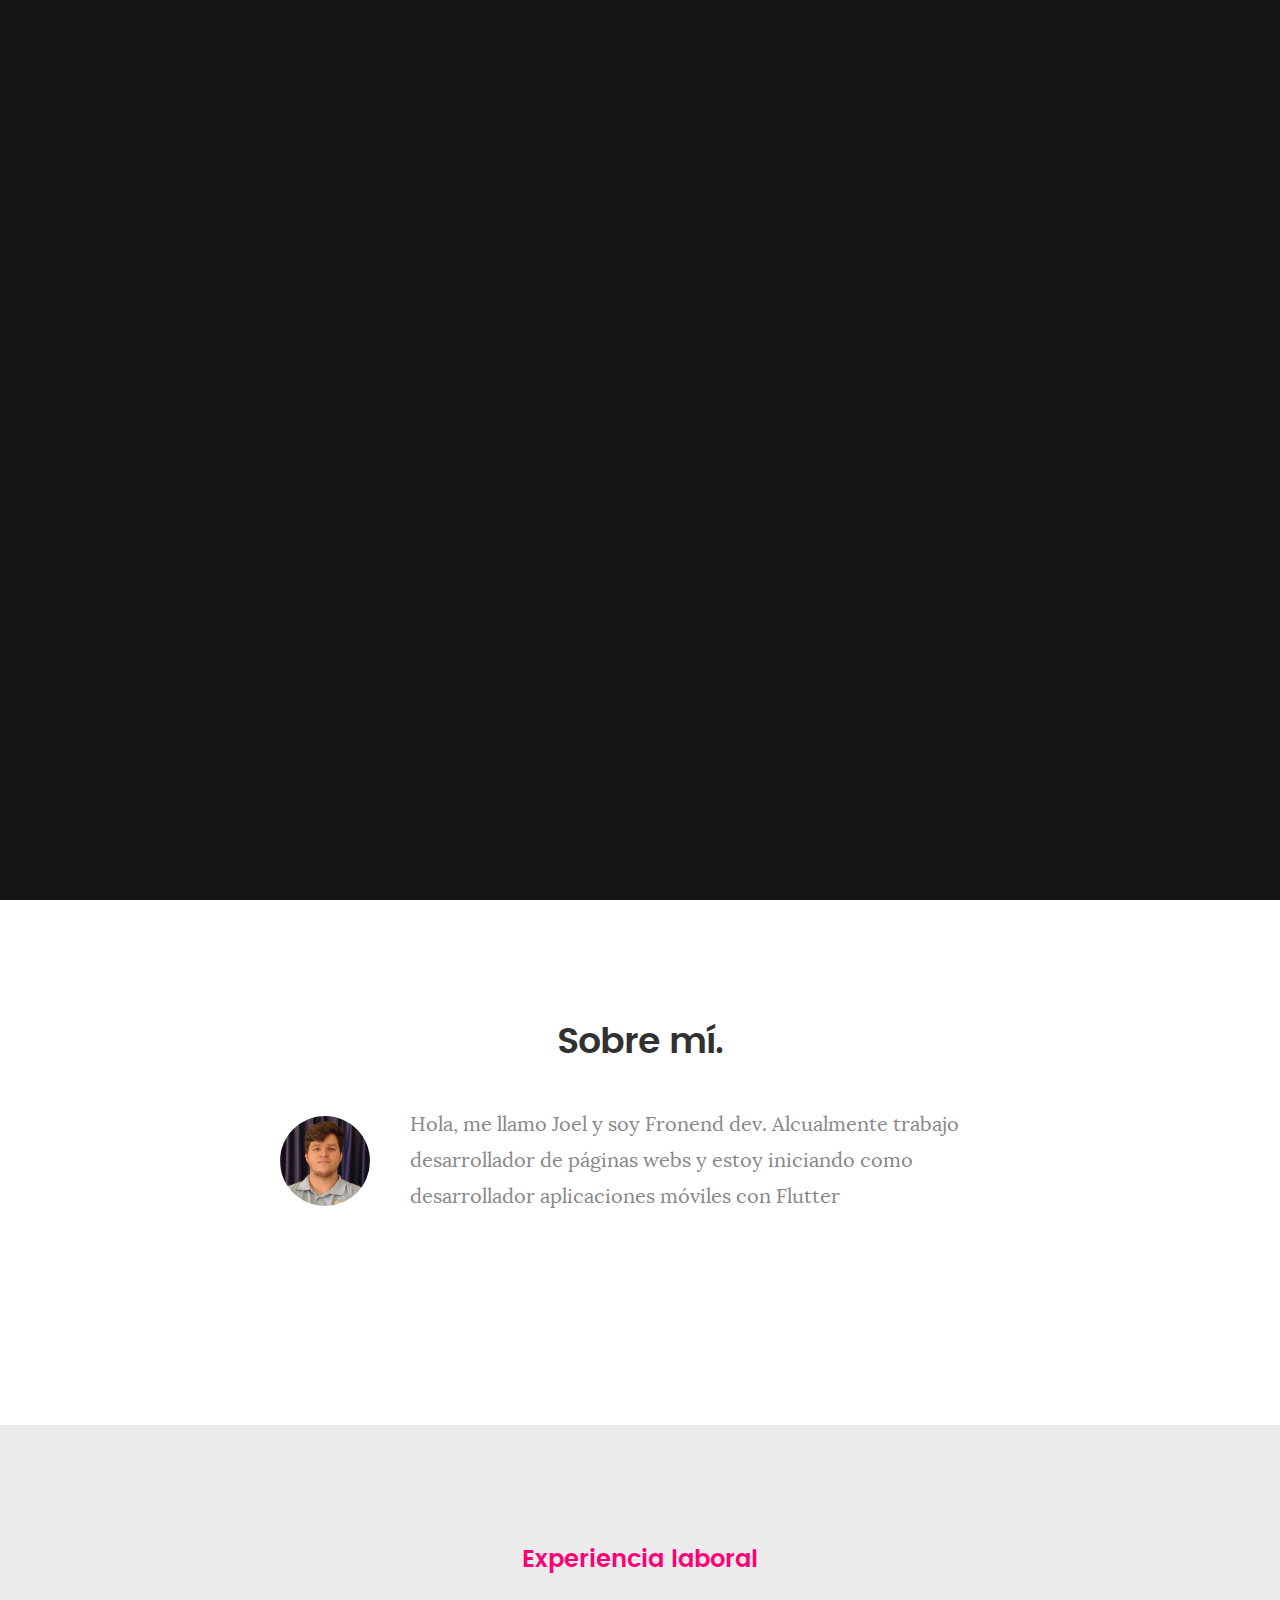
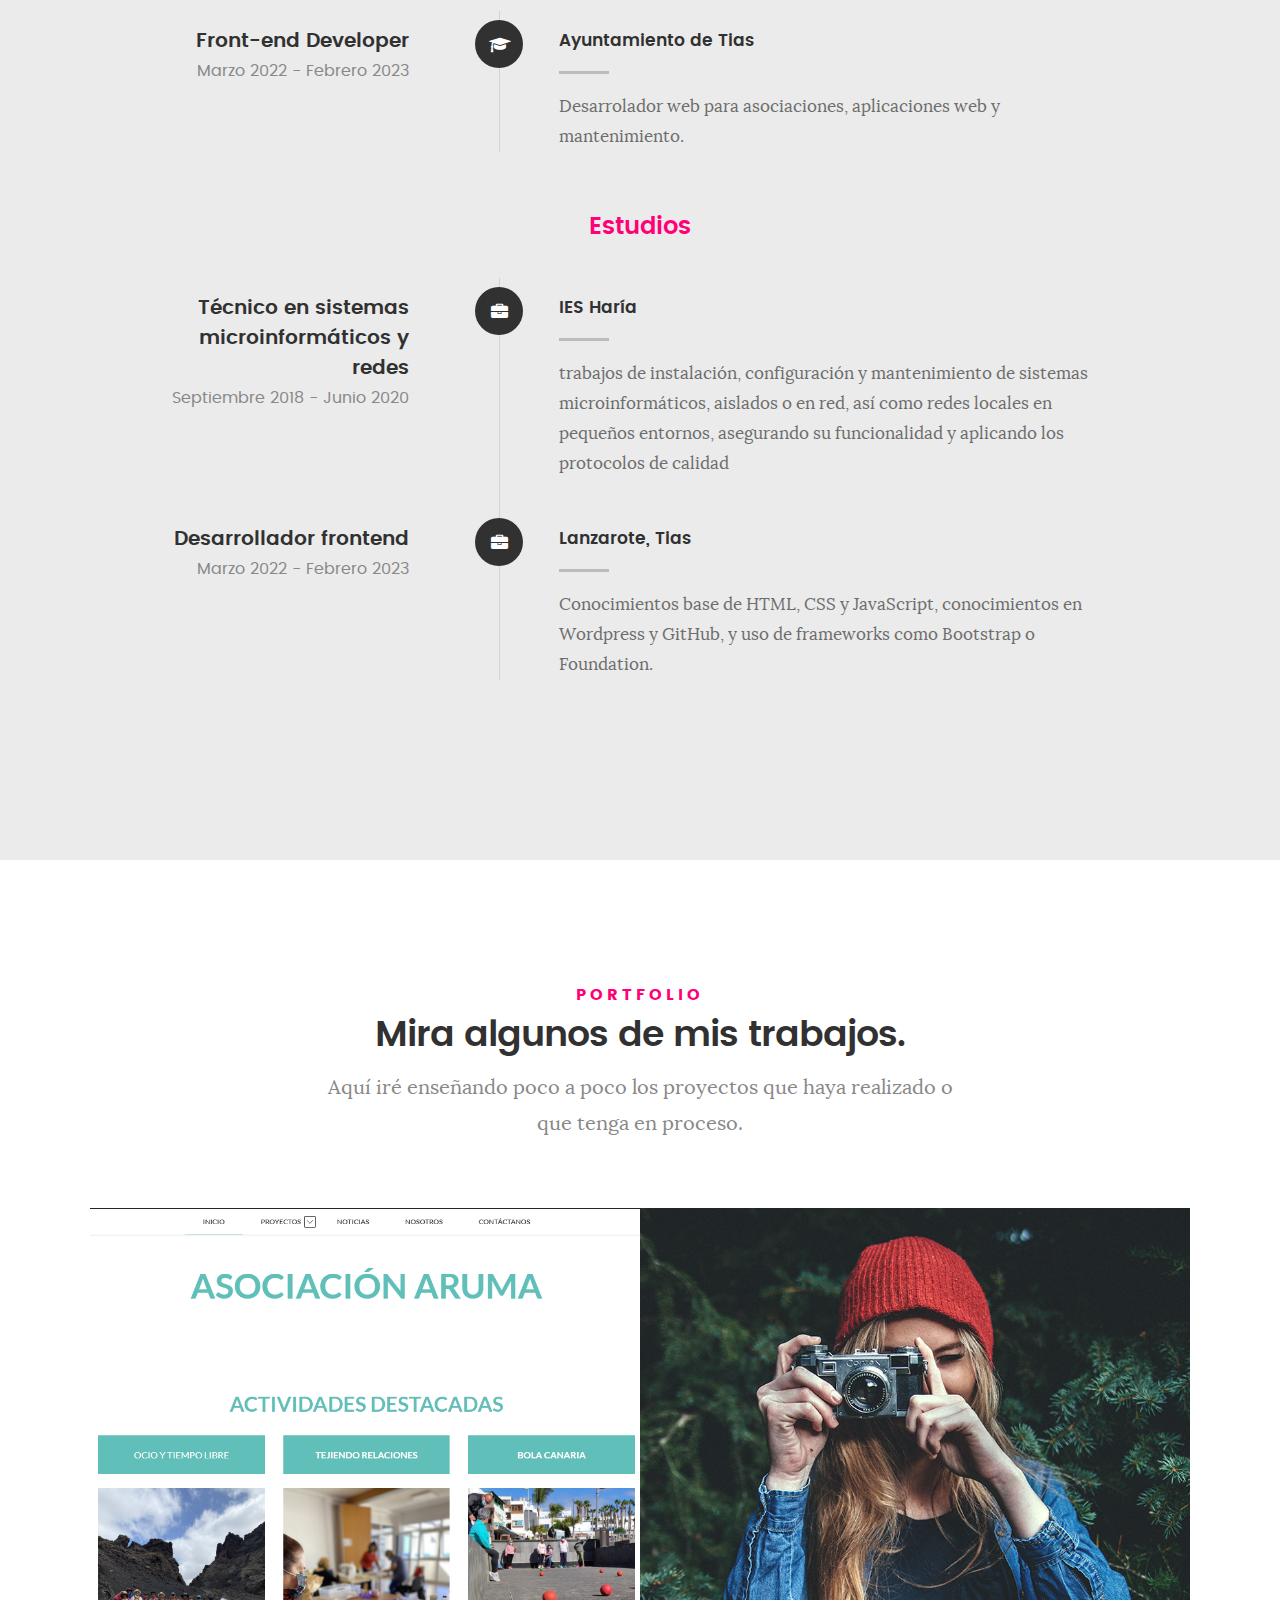
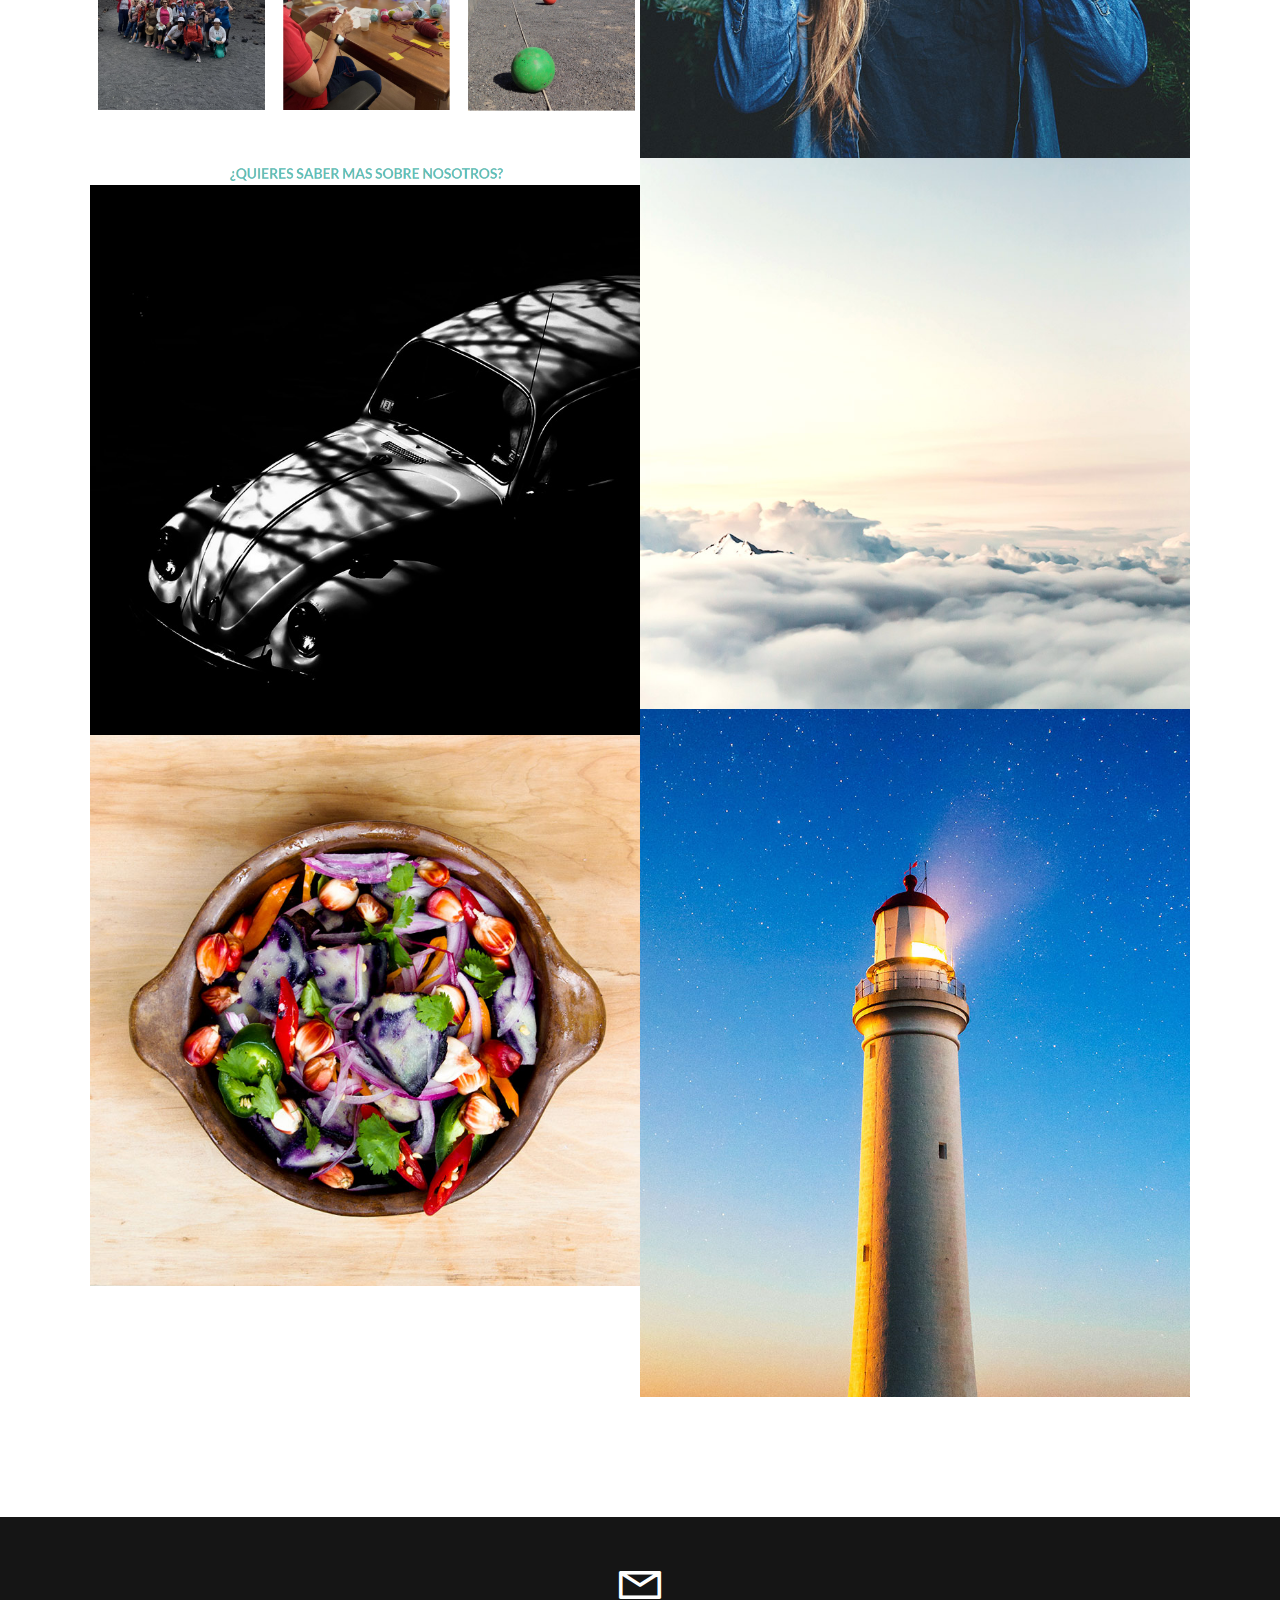
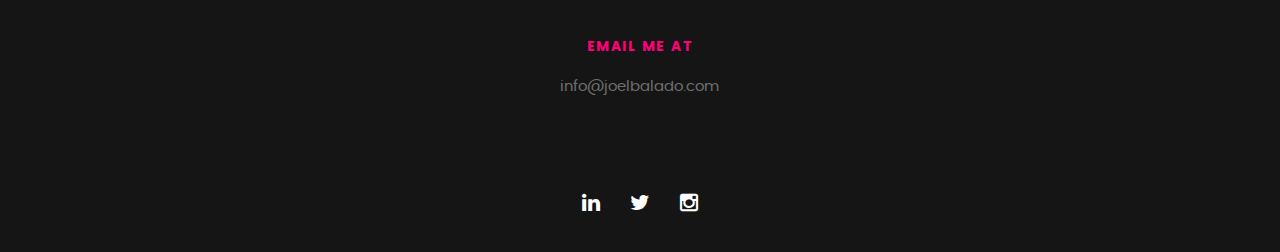
==== index.html @ c8eb527c "si" ====
<!DOCTYPE html>
<!--[if IE 8 ]><html class="no-js oldie ie8" lang="en"> <![endif]-->
<!--[if IE 9 ]><html class="no-js oldie ie9" lang="en"> <![endif]-->
<!--[if (gte IE 9)|!(IE)]><!-->
<html class="no-js" lang="en"> <!--<![endif]-->

<head>

	<!--- basic page needs
   ================================================== -->
	<meta charset="utf-8">
	<title>Portfolio</title>
	<meta name="description" content="">
	<meta name="author" content="">

	<!-- mobile specific metas
   ================================================== -->
	<meta name="viewport" content="width=device-width, initial-scale=1, maximum-scale=1">

	<!-- CSS
   ================================================== -->
	<link rel="stylesheet" href="css/base.css">
	<link rel="stylesheet" href="css/main.css">
	<link rel="stylesheet" href="css/vendor.css">

	<!-- script
   ================================================== -->
	<script src="js/modernizr.js"></script>
	<script src="js/pace.min.js"></script>

	<!-- favicons
	================================================== -->
	<link rel="icon" type="image/png" href="favicon.png">

</head>

<body id="top">

	<!-- header 
   ================================================== -->
	<header>
		<div class="row">
	</header> <!-- /header -->

	<!-- intro section
   ================================================== -->
	<section id="intro">

		<div class="intro-overlay"></div>

		<div class="intro-content">
			<div class="row">

				<div class="col-twelve">
					<h1>Joel Balado</h1>

					<p class="intro-position">
						<span>Front-end Developer</span>
					</p>

					<a class="button stroke smoothscroll" href="#about" title="">Sobre mí</a>

				</div>

			</div>
		</div> <!-- /intro-content -->

		<ul class="intro-social">
			<li><a href="#"><i class="fa fa-linkedin"></i></a></li>
			<li><a href="#"><i class="fa fa-twitter"></i></a></li>
			<li><a href="#"><i class="fa fa-instagram"></i></a></li>
		</ul> <!-- /intro-social -->

	</section> <!-- /intro -->


	<!-- about section
   ================================================== -->
	<section id="about">

		<div class="row section-intro">
			<div class="col-twelve">

				<h1>Sobre mí.</h1>

				<div class="intro-info">

					<img src="images/yo.jpeg" alt="Profile Picture">

					<p class="lead">Hola, me llamo Joel y soy Fronend dev. Alcualmente trabajo desarrollador de páginas
						webs y estoy iniciando como desarrollador aplicaciones móviles con Flutter
					</p>
				</div>

			</div>
		</div> <!-- /section-intro -->

	</section> <!-- /process-->


	<!-- resume Section
   ================================================== -->
	<section id="resume" class="grey-section">


		<div class="row resume-timeline">

			<div class="col-twelve resume-header">

				<h2>Experiencia laboral</h2>

			</div> <!-- /resume-header -->

			<div class="col-twelve">

				<div class="timeline-wrap">

					<div class="timeline-block">

						<div class="timeline-ico">
							<i class="fa fa-graduation-cap"></i>
						</div>

						<div class="timeline-header">
							<h3>Front-end Developer</h3>
							<p>Marzo 2022 - Febrero 2023</p>
						</div>

						<div class="timeline-content">
							<h4>Ayuntamiento de Tias</h4>
							<p>Desarrolador web para asociaciones, aplicaciones web y mantenimiento. </p>
						</div>

					</div> <!-- /timeline-block -->



				</div> <!-- /timeline-block -->

			</div> <!-- /timeline-wrap -->

		</div> <!-- /col-twelve -->

		</div> <!-- /resume-timeline -->

		<div class="row resume-timeline">

			<div class="col-twelve resume-header">

				<h2>Estudios</h2>

			</div> <!-- /resume-header -->

			<div class="col-twelve">

				<div class="timeline-wrap">

					<div class="timeline-block">

						<div class="timeline-ico">
							<i class="fa fa-briefcase"></i>
						</div>

						<div class="timeline-header">
							<h3>Técnico en sistemas microinformáticos y redes</h3>
							<p>Septiembre 2018 - Junio 2020</p>
						</div>

						<div class="timeline-content">
							<h4>IES Haría</h4>
							<p>trabajos de instalación, configuración y mantenimiento de sistemas microinformáticos,
								aislados o en red, así como redes locales en pequeños entornos, asegurando su
								funcionalidad y aplicando los protocolos de calidad</p>
						</div>

					</div> <!-- /timeline-block -->

					<div class="timeline-block">

						<div class="timeline-ico">
							<i class="fa fa-briefcase"></i>
						</div>

						<div class="timeline-header">
							<h3>Desarrollador frontend</h3>
							<p>Marzo 2022 - Febrero 2023</p>
						</div>

						<div class="timeline-content">
							<h4>Lanzarote, Tias</h4>
							<p>Conocimientos base de HTML, CSS y JavaScript, conocimientos en Wordpress y GitHub, y uso
								de frameworks como Bootstrap o Foundation.</p>
						</div>

					</div> <!-- /timeline-block -->

				</div> <!-- /timeline-wrap -->

			</div> <!-- /col-twelve -->

		</div> <!-- /resume-timeline -->

	</section> <!-- /features -->


	<!-- Portfolio Section
   ================================================== -->
	<section id="portfolio">

		<div class="row section-intro">
			<div class="col-twelve">

				<h5>Portfolio</h5>
				<h1>Mira algunos de mis trabajos.</h1>

				<p class="lead">Aquí iré enseñando poco a poco los proyectos que haya realizado o que tenga en proceso.
				</p>

			</div>
		</div> <!-- /section-intro-->

		<div class="row portfolio-content">

			<div class="col-twelve">

				<!-- portfolio-wrapper -->
				<div id="folio-wrapper" class="block-1-2 block-mob-full stack">

					<div class="bgrid folio-item">
						<div class="item-wrap">
							<img src="images/aruma.png" alt="Liberty">
							<a href="#modal-01" class="overlay">
								<div class="folio-item-table">
									<div class="folio-item-cell">
										<h3 class="folio-title">Asociación aruma</h3>
										<span class="folio-types">
											Rediseño de la web
										</span>
									</div>
								</div>
							</a>
						</div>
					</div> <!-- /folio-item -->

					<div class="bgrid folio-item">
						<div class="item-wrap">
							<img src="images/portfolio/shutterbug.jpg" alt="Shutterbug">
							<a href="#modal-02" class="overlay">
								<div class="folio-item-table">
									<div class="folio-item-cell">
										<h3 class="folio-title">Shutterbug</h3>
										<span class="folio-types">
											Web Design
										</span>
									</div>
								</div>
							</a>
						</div>
					</div> <!-- /folio-item -->

					<div class="bgrid folio-item">
						<div class="item-wrap">
							<img src="images/portfolio/clouds.jpg" alt="Clouds">
							<a href="#modal-03" class="overlay">
								<div class="folio-item-table">
									<div class="folio-item-cell">
										<h3 class="folio-title">Clouds</h3>
										<span class="folio-types">
											Web Design
										</span>
									</div>
								</div>
							</a>
						</div>
					</div> <!-- /folio-item -->

					<div class="bgrid folio-item">
						<div class="item-wrap">
							<img src="images/portfolio/beetle.jpg" alt="Beetle">
							<a href="#modal-04" class="overlay">
								<div class="folio-item-table">
									<div class="folio-item-cell">
										<h3 class="folio-title">Beetle</h3>
										<span class="folio-types">
											Branding
										</span>
									</div>
								</div>
							</a>
						</div>
					</div> <!-- /folio-item -->

					<div class="bgrid folio-item">
						<div class="item-wrap">
							<img src="images/portfolio/lighthouse.jpg" alt="Lighthouse">
							<a href="#modal-05" class="overlay">
								<div class="folio-item-table">
									<div class="folio-item-cell">
										<h3 class="folio-title">Lighthouse</h3>
										<span class="folio-types">
											Web Development
										</span>
									</div>
								</div>
							</a>
						</div>
					</div> <!-- /folio-item -->

					<div class="bgrid folio-item">
						<div class="item-wrap">
							<img src="images/portfolio/salad.jpg" alt="Salad">
							<a href="#modal-06" class="overlay">
								<div class="folio-item-table">
									<div class="folio-item-cell">
										<h3 class="folio-title">Salad</h3>
										<span class="folio-types">
											Branding
										</span>
									</div>
								</div>
							</a>
						</div>
					</div> <!-- /folio-item -->

					<!-- modal popups - begin
	            ============================================================= -->
					<div id="modal-01" class="popup-modal slider mfp-hide">

						<div class="media">
							<img src="images/Proximamente.jpg" alt="" />
						</div>

						<div class="description-box">
							<h4>Asociación Aruma</h4>
							<p>Esta asociación ha sido creada con un objetivo claro y no es otro que el de mejorar la
								calidad de vida de las personas, trabajando desde diferentes disciplinas para lograr la
								atención integral de la población atendida.</p>

							<div class="categories">Web Development</div>
						</div>

						<div class="link-box">
							<a href="http://www.behance.net">Saber más</a>
							<a href="#" class="popup-modal-dismiss">Cerrar</a>
						</div>

					</div> <!-- /modal-01 -->

					<div id="modal-02" class="popup-modal slider mfp-hide">

						<div class="media">
							<img src="images/Proximamente.jpg" alt="" />
						</div>

						<div class="description-box">
							<h4>Shutterbug</h4>
							<p>Proin gravida nibh vel velit auctor aliquet. Aenean sollicitudin, lorem quis bibendum
								auctor, nisi elit consequat ipsum, nec sagittis sem nibh id elit.</p>

							<div class="categories">Web Design</div>
						</div>

						<div class="link-box">
							<a href="http://www.behance.net">Details</a>
							<a href="#" class="popup-modal-dismiss">Close</a>
						</div>

					</div> <!-- /modal-02 -->

					<div id="modal-03" class="popup-modal slider mfp-hide">

						<div class="media">
							<img src="images/Proximamente.jpg" alt="" />
						</div>

						<div class="description-box">
							<h4>Clouds</h4>
							<p>Proin gravida nibh vel velit auctor aliquet. Aenean sollicitudin, lorem quis bibendum
								auctor, nisi elit consequat ipsum, nec sagittis sem nibh id elit.</p>

							<div class="categories">Web Design</div>
						</div>

						<div class="link-box">
							<a href="http://www.behance.net">Details</a>
							<a href="#" class="popup-modal-dismiss">Close</a>
						</div>

					</div> <!-- /modal-03 -->

					<div id="modal-04" class="popup-modal slider mfp-hide">

						<div class="media">
							<img src="images/Proximamente.jpg" alt="" />
						</div>

						<div class="description-box">
							<h4>Beetle</h4>
							<p>Proin gravida nibh vel velit auctor aliquet. Aenean sollicitudin, lorem quis bibendum
								auctor, nisi elit consequat ipsum, nec sagittis sem nibh id elit.</p>

							<div class="categories">Branding</div>
						</div>

						<div class="link-box">
							<a href="http://www.behance.net">Details</a>
							<a href="#" class="popup-modal-dismiss">Close</a>
						</div>

					</div> <!-- /modal-04 -->

					<div id="modal-05" class="popup-modal slider mfp-hide">

						<div class="media">
							<img src="images/Proximamente.jpg" alt="" />
						</div>

						<div class="description-box">
							<h4>Lighthouse</h4>
							<p>Proin gravida nibh vel velit auctor aliquet. Aenean sollicitudin, lorem quis bibendum
								auctor, nisi elit consequat ipsum, nec sagittis sem nibh id elit.</p>

							<div class="categories">Web Development</div>
						</div>

						<div class="link-box">
							<a href="http://www.behance.net">Details</a>
							<a href="#" class="popup-modal-dismiss">Close</a>
						</div>

					</div> <!-- /modal-05 -->

					<div id="modal-06" class="popup-modal slider mfp-hide">

						<div class="media">
							<img src="images/Proximamente.jpg alt=" />
						</div>

						<div class="description-box">
							<h4>Salad</h4>
							<p>Proin gravida nibh vel velit auctor aliquet. Aenean sollicitudin, lorem quis bibendum
								auctor, nisi elit consequat ipsum, nec sagittis sem nibh id elit.</p>

							<div class="categories">Branding</div>
						</div>

						<div class="link-box">
							<a href="http://www.behance.net">Details</a>
							<a href="#" class="popup-modal-dismiss">Close</a>
						</div>

					</div> <!-- /modal-06 -->


					<!-- modal popups - end
	            ============================================================= -->

				</div> <!-- /portfolio-wrapper -->

			</div> <!-- /twelve -->

		</div> <!-- /portfolio-content -->

	</section> <!-- /portfolio -->


	<!-- services Section
   ================================================== -->






	<div class="row contact-info">

		<div style="visibility: hidden;" class="col-four tab-full">

			<div class="icon">
				<i class="icon-pin"></i>
			</div>

			<h5>Donde encontrarme</h5>

			<p>
				6969 Armando Paredes<br>
				Listenbourg, ES<br>
				35572 ES
			</p>

		</div>

		<div class="col-four tab-full collapse">

			<div class="icon">
				<i class="icon-mail"></i>
			</div>

			<h5>Email Me At</h5>

			<p>info@joelbalado.com<br>

			</p>

		</div>

		<div style="visibility: hidden;" class="col-four tab-full">

			<div class="icon">
				<i class="icon-phone"></i>
			</div>

			<h5>Teléfonos de contacto</h5>

			<p>Phone: (+34) 928 83 36 11<br>
				Mobile: (+34) 646 13 00 49
			</p>

		</div>

	</div> <!-- /contact-info -->

	</section> <!-- /contact -->


	<!-- footer
   ================================================== -->

	<footer>

		<ul class="footer-social">
			<li><a href="#"><i class="fa fa-linkedin"></i></a></li>
			<li><a href="#"><i class="fa fa-twitter"></i></a></li>
			<li><a href="#"><i class="fa fa-instagram"></i></a></li>
		</ul> <!-- /intro-social -->


		<div id="go-top">
			<a class="smoothscroll" title="Back to Top" href="#top"><i class="fa fa-long-arrow-up"></i></a>
		</div>

		</div> <!-- /row -->
	</footer>

	<div id="preloader">
		<div id="loader"></div>
	</div>

	<!-- Java Script
   ================================================== -->
	<script src="js/jquery-2.1.3.min.js"></script>
	<script src="js/plugins.js"></script>
	<script src="js/main.js"></script>

</body>

</html>
---- css/base.css ----
/**
 * =================================================================== 
 *
 *  Kards v1.0 Base Stylesheet
 *  url: styleshout.com
 *  03-01-2016
 *  ------------------------------------------------------------------
 *  TOC:
 *  01. reset
 *  02. basic/base setup styles
 *  03. grid
 *  04. MISC
 *
 * =================================================================== 
 */

/** 
 * ===================================================================
 * 01. reset - normalize.css v3.0.2 | MIT License | git.io/normalize
 *
 * ------------------------------------------------------------------- 
 */
html {
	font-family: sans-serif;
	-ms-text-size-adjust: 100%;
	-webkit-text-size-adjust: 100%;
}

body {
	margin: 0;
}

article,
aside,
details,
figcaption,
figure,
footer,
header,
hgroup,
main,
menu,
nav,
section,
summary {
	display: block;
}

audio,
canvas,
progress,
video {
	display: inline-block;
	vertical-align: baseline;
}

audio:not([controls]) {
	display: none;
	height: 0;
}

[hidden],
template {
	display: none;
}

a {
	background: transparent;
}

a:active,
a:hover {
	outline: 0;
}

abbr[title] {
	border-bottom: 1px dotted;
}

b,
strong {
	font-weight: bold;
}

dfn {
	font-style: italic;
}

h1 {
	font-size: 2em;
	margin: 0.67em 0;
}

mark {
	background: #ff0;
	color: #000;
}

small {
	font-size: 80%;
}

sub,
sup {
	font-size: 75%;
	line-height: 0;
	position: relative;
	vertical-align: baseline;
}

sup {
	top: -0.5em;
}

sub {
	bottom: -0.25em;
}

img {
	border: 0;
}

svg:not(:root) {
	overflow: hidden;
}

figure {
	margin: 1em 40px;
}

hr {
	-moz-box-sizing: content-box;
	box-sizing: content-box;
	height: 0;
}

pre {
	overflow: auto;
}

code,
kbd,
pre,
samp {
	font-family: monospace, monospace;
	font-size: 1em;
}

button,
input,
optgroup,
select,
textarea {
	color: inherit;
	font: inherit;
	margin: 0;
}

button {
	overflow: visible;
}

button,
select {
	text-transform: none;
}

button,
html input[type="button"],
input[type="reset"],
input[type="submit"] {
	-webkit-appearance: button;
	cursor: pointer;
}

button[disabled],
html input[disabled] {
	cursor: default;
}

button::-moz-focus-inner,
input::-moz-focus-inner {
	border: 0;
	padding: 0;
}

input {
	line-height: normal;
}

input[type="checkbox"],
input[type="radio"] {
	box-sizing: border-box;
	padding: 0;
}

input[type="number"]::-webkit-inner-spin-button,
input[type="number"]::-webkit-outer-spin-button {
	height: auto;
}

input[type="search"] {
	-webkit-appearance: textfield;
	-moz-box-sizing: content-box;
	-webkit-box-sizing: content-box;
	box-sizing: content-box;
}

input[type="search"]::-webkit-search-cancel-button,
input[type="search"]::-webkit-search-decoration {
	-webkit-appearance: none;
}

fieldset {
	border: 1px solid #c0c0c0;
	margin: 0 2px;
	padding: 0.35em 0.625em 0.75em;
}

legend {
	border: 0;
	padding: 0;
}

textarea {
	overflow: auto;
}

optgroup {
	font-weight: bold;
}

table {
	border-collapse: collapse;
	border-spacing: 0;
}

td,
th {
	padding: 0;
}

/** 
 * ===================================================================
 * 02. basic/base setup styles - (_basic.scss)
 *
 * ------------------------------------------------------------------- 
 */
html {
	font-size: 62.5%;
	box-sizing: border-box;
}

*,
*::before,
*::after {
	box-sizing: inherit;
}

body {
	font-weight: normal;
	line-height: 1;
	text-rendering: optimizeLegibility;
	word-wrap: break-word;
	-webkit-overflow-scrolling: touch;
	-webkit-text-size-adjust: none;
}

body,
input,
button {
	-moz-osx-font-smoothing: grayscale;
	-webkit-font-smoothing: antialiased;
}

/**
 * Media - (_basic.scss)
 * ------------------------------------------------------------------- 
 */
img,
video {
	max-width: 100%;
	height: auto;
}

/**
 * Typography resets - (_basic.scss)
 * ------------------------------------------------------------------- 
 */
div,
dl,
dt,
dd,
ul,
ol,
li,
h1,
h2,
h3,
h4,
h5,
h6,
pre,
form,
p,
blockquote,
th,
td {
	margin: 0;
	padding: 0;
}

h1,
h2,
h3,
h4,
h5,
h6 {
	-webkit-font-variant-ligatures: common-ligatures;
	-moz-font-variant-ligatures: common-ligatures;
	font-variant-ligatures: common-ligatures;
	text-rendering: optimizeLegibility;
}

em,
i {
	font-style: italic;
	line-height: inherit;
}

strong,
b {
	font-weight: bold;
	line-height: inherit;
}

small {
	font-size: 60%;
	line-height: inherit;
}

ol,
ul {
	list-style: none;
}

li {
	display: block;
}

/**
 * links - (_basic.scss)
 * ------------------------------------------------------------------- 
 */
a {
	text-decoration: none;
	line-height: inherit;
}

a img {
	border: none;
}

/**
 * inputs - (_basic.scss)
 * ------------------------------------------------------------------- 
 */
fieldset {
	margin: 0;
	padding: 0;
}

input[type="email"],
input[type="number"],
input[type="search"],
input[type="text"],
input[type="tel"],
input[type="url"],
input[type="password"],
textarea {
	-webkit-appearance: none;
	-moz-appearance: none;
	-ms-appearance: none;
	-o-appearance: none;
	appearance: none;
}

/** 
 * ===================================================================
 * 03. grid - (_grid.scss)
 *
 * ------------------------------------------------------------------- 
 */
.row {
	width: 94%;
	max-width: 1140px;
	margin: 0 auto;
}

.row:before,
.row:after {
	content: "";
	display: table;
}

.row:after {
	clear: both;
}

.row .row {
	width: auto;
	max-width: none;
	margin-left: -20px;
	margin-right: -20px;
}

[class*="col-"],
.bgrid {
	float: left;
}

[class*="col-"] + [class*="col-"].end {
	float: right;
}

[class*="col-"] {
	padding: 0 20px;
}

.col-one {
	width: 8.33333%;
}

.col-two,
.col-1-6 {
	width: 16.66667%;
}

.col-three,
.col-1-4 {
	width: 25%;
}

.col-four,
.col-1-3 {
	width: 33.33333%;
}

.col-five {
	width: 41.66667%;
}

.col-six,
.col-1-2 {
	width: 50%;
}

.col-seven {
	width: 58.33333%;
}

.col-eight,
.col-2-3 {
	width: 66.66667%;
}

.col-nine,
.col-3-4 {
	width: 75%;
}

.col-ten,
.col-5-6 {
	width: 83.33333%;
}

.col-eleven {
	width: 91.66667%;
}

.col-twelve,
.col-full {
	width: 100%;
}

/**
 * small screens - (_grid.scss)
 * --------------------------------------------------------------- 
 */
@media screen and (max-width:1024px) {
	.row .row {
		margin-left: -18px;
		margin-right: -18px;
	}

	[class*="col-"] {
		padding: 0 18px;
	}

}

/**
 * tablets - (_grid.scss)
 * --------------------------------------------------------------- 
 */
@media screen and (max-width:768px) {
	.row {
		width: auto;
		padding-left: 30px;
		padding-right: 30px;
	}

	.row .row {
		padding-left: 0;
		padding-right: 0;
		margin-left: -15px;
		margin-right: -15px;
	}

	[class*="col-"] {
		padding: 0 15px;
	}

	.tab-1-4 {
		width: 25%;
	}

	.tab-1-3 {
		width: 33.33333%;
	}

	.tab-1-2 {
		width: 50%;
	}

	.tab-2-3 {
		width: 66.66667%;
	}

	.tab-3-4 {
		width: 75%;
	}

	.tab-full {
		width: 100%;
	}

}

/**
 * large mobile devices - (_grid.scss)
 * --------------------------------------------------------------- 
 */
@media screen and (max-width:600px) {
	.row {
		padding-left: 25px;
		padding-right: 25px;
	}

	.row .row {
		margin-left: -10px;
		margin-right: -10px;
	}

	[class*="col-"] {
		padding: 0 10px;
	}

	.mob-1-4 {
		width: 25%;
	}

	.mob-1-2 {
		width: 50%;
	}

	.mob-3-4 {
		width: 75%;
	}

	.mob-full {
		width: 100%;
	}

}

/**
 * small mobile devices - (_grid.scss)
 * --------------------------------------------------------------- 
 */
@media screen and (max-width:400px) {
	.row .row {
		padding-left: 0;
		padding-right: 0;
		margin-left: 0;
		margin-right: 0;
	}

	[class*="col-"] {
		width: 100% !important;
		float: none !important;
		clear: both !important;
		margin-left: 0;
		margin-right: 0;
		padding: 0;
	}

	[class*="col-"] + [class*="col-"].end {
		float: none;
	}

}

/** 
 * ===================================================================
 * block grids - (_grid.scss)
 *
 * ------------------------------------------------------------------- 
 */
[class*="block-"]:before,
[class*="block-"]:after {
	content: "";
	display: table;
}

[class*="block-"]:after {
	clear: both;
}

.block-1-6 .bgrid {
	width: 16.66667%;
}

.block-1-4 .bgrid {
	width: 25%;
}

.block-1-3 .bgrid {
	width: 33.33333%;
}

.block-1-2 .bgrid {
	width: 50%;
}

/**
 * Clearing for block grid columns. Allow columns with 
 * different heights to align properly.
 */
.block-1-6 .bgrid:nth-child(6n+1),
.block-1-4 .bgrid:nth-child(4n+1),
.block-1-3 .bgrid:nth-child(3n+1),
.block-1-2 .bgrid:nth-child(2n+1) {
	clear: both;
}

/**
 * small screens - (_grid.scss)
 * --------------------------------------------------------------- 
 */
@media screen and (max-width:1024px) {
	.block-s-1-6 .bgrid {
		width: 16.66667%;
	}

	.block-s-1-4 .bgrid {
		width: 25%;
	}

	.block-s-1-3 .bgrid {
		width: 33.33333%;
	}

	.block-s-1-2 .bgrid {
		width: 50%;
	}

	.block-s-full .bgrid {
		width: 100%;
		clear: both;
	}

	[class*="block-s-"] .bgrid:nth-child(n) {
		clear: none;
	}

	.block-s-1-6 .bgrid:nth-child(6n+1),
	.block-s-1-4 .bgrid:nth-child(4n+1),
	.block-s-1-3 .bgrid:nth-child(3n+1),
	.block-s-1-2 .bgrid:nth-child(2n+1) {
		clear: both;
	}

}

/**
 * tablets - (_grid.scss)
 * --------------------------------------------------------------- 
 */
@media screen and (max-width:768px) {
	.block-tab-1-6 .bgrid {
		width: 16.66667%;
	}

	.block-tab-1-4 .bgrid {
		width: 25%;
	}

	.block-tab-1-3 .bgrid {
		width: 33.33333%;
	}

	.block-tab-1-2 .bgrid {
		width: 50%;
	}

	.block-tab-full .bgrid {
		width: 100%;
		clear: both;
	}

	[class*="block-tab-"] .bgrid:nth-child(n) {
		clear: none;
	}

	.block-tab-1-6 .bgrid:nth-child(6n+1),
	.block-tab-1-4 .bgrid:nth-child(4n+1),
	.block-tab-1-3 .bgrid:nth-child(3n+1),
	.block-tab-1-2 .bgrid:nth-child(2n+1) {
		clear: both;
	}

}

/**
 * large mobile devices - (_grid.scss)
 * --------------------------------------------------------------- 
 */
@media screen and (max-width:600px) {
	.block-mob-1-6 .bgrid {
		width: 16.66667%;
	}

	.block-mob-1-4 .bgrid {
		width: 25%;
	}

	.block-mob-1-3 .bgrid {
		width: 33.33333%;
	}

	.block-mob-1-2 .bgrid {
		width: 50%;
	}

	.block-mob-full .bgrid {
		width: 100%;
		clear: both;
	}

	[class*="block-mob-"] .bgrid:nth-child(n) {
		clear: none;
	}

	.block-mob-1-6 .bgrid:nth-child(6n+1),
	.block-mob-1-4 .bgrid:nth-child(4n+1),
	.block-mob-1-3 .bgrid:nth-child(3n+1),
	.block-mob-1-2 .bgrid:nth-child(2n+1) {
		clear: both;
	}

}

/**
 * stack on small mobile devices - (_grid.scss)
 * --------------------------------------------------------------- 
 */
@media screen and (max-width:400px) {
	.stack .bgrid {
		width: 100% !important;
		float: none !important;
		clear: both !important;
		margin-left: 0;
		margin-right: 0;
	}

}

/** 
 * ===================================================================
 * 04. MISC  - (_grid.scss)
 *
 * ------------------------------------------------------------------- 
 */

/**
 * Clearing - (http://nicolasgallagher.com/micro-clearfix-hack/
 */
.group:before,
.group:after {
	content: "";
	display: table;
}

.group:after {
	clear: both;
}

/**
 * Misc Helper Styles 
 */
.hide {
	display: none;
}

.invisible {
	visibility: hidden;
}

.antialiased {
	-webkit-font-smoothing: antialiased;
	-moz-osx-font-smoothing: grayscale;
}

.remove-bottom {
	margin-bottom: 0;
}

.half-bottom {
	margin-bottom: 1.5rem !important;
}

.add-bottom {
	margin-bottom: 3rem !important;
}

.no-border {
	border: none;
}

.full-width {
	width: 100%;
}

.text-center {
	text-align: center;
}

.text-left {
	text-align: left;
}

.text-right {
	text-align: right;
}

.pull-left {
	float: left;
}

.pull-right {
	float: right;
}

.align-center {
	margin-left: auto;
	margin-right: auto;
	text-align: center;
}

/*# sourceMappingURL=base.css.map */
---- css/main.css ----
/**
 * =================================================================== 
 *
 *  Kards v1.0 Main Stylesheet
 *  url: styleshout.com
 *  03-01-2016
 *  ------------------------------------------------------------------
 *  TOC:
 *  01. webfonts and iconfonts
 *  02. base style overrides
 *  03. typography & general theme styles
 *  04. preloader
 *  05. forms
 *  06. buttons 
 *  07. other components
 *  08. common styles
 *  09. header styles
 *  10. intro
 *  11. about
 *  12. resume
 *  13. portfolio
 *  14. call-to-action section
 *  15. services
 *  16. stats
 *  17. contact
 *  18. footer
 *
 * =================================================================== 
 */


/** 
 * ===================================================================
 * 01. webfonts and iconfonts - (_document-setup.scss)
 *
 * ------------------------------------------------------------------- 
 */
@import url("fonts.css");
@import url("font-awesome/css/font-awesome.min.css");
@import url("micons/micons.css");


/** 
 * ===================================================================
 * 02. base style overrides - (_document-setup.scss)
 *
 * ------------------------------------------------------------------- 
 */
html {
	font-size: 10px;
}

@media only screen and (max-width:1024px) {
	html {
		font-size: 9.411764705882353px;
	}
}
@media only screen and (max-width:768px) {
	html {
		font-size: 10px;
	}
}
@media only screen and (max-width:400px) {
	html {
		font-size: 9.411764705882353px;
	}
}

html, body {
	height: 100%;
}
body {
	background: #151515;
	font-family: "lora-regular", serif;
	font-size: 1.7rem;
	line-height: 3rem;
	color: #6e6e6e;
}

/**
 * links - (_document-setup.scss)
 * -------------------------------------------------------------------
 */
a, a:visited {
	color: #000000;
	-moz-transition: all 0.3s ease-in-out;
	-o-transition: all 0.3s ease-in-out;
	-webkit-transition: all 0.3s ease-in-out;
	-ms-transition: all 0.3s ease-in-out;
	transition: all 0.3s ease-in-out;
}
a:hover, a:focus, a:active {
	color: #FF0077;
	outline: 0;
}

/** 
 * ===================================================================
 * 03. typography & general theme styles - (_document-setup.scss)
 *
 * ------------------------------------------------------------------- 
 */
h1, h2, h3, h4, h5, h6, .h01, .h02, .h03, .h04, .h05, .h06 {
	font-family: "poppins-semibold", sans-serif;
	color: #313131;
	font-style: normal;
	text-rendering: optimizeLegibility;
	margin-bottom: 2.1rem;
}
h3, .h03, h4, .h04 {
	margin-bottom: 1.8rem;
}
h5, .h05, h6, .h06 {
	font-family: "poppins-bold";
	margin-bottom: 1.2rem;
}
h1, .h01 {
	font-size: 3.1rem;
	line-height: 1.355;
	letter-spacing: -.1rem;
}
@media only screen and (max-width:600px) {
	h1, .h01 {
		font-size: 2.6rem;
		letter-spacing: -.07rem;
	}
}
h2, .h02 {
	font-size: 2.4rem;
	line-height: 1.25;
}
h3, .h03 {
	font-size: 2rem;
	line-height: 1.5;
}
h4, .h04 {
	font-size: 1.7rem;
	line-height: 1.765;
}
h5, .h05 {
	font-size: 1.4rem;
	line-height: 1.714;
	text-transform: uppercase;
	letter-spacing: .15rem;
}
h6, .h06 {
	font-size: 1.3rem;
	line-height: 1.846;
	text-transform: uppercase;
	letter-spacing: .15rem;
}
p img {
	margin: 0;
}
p.lead {
	font-family: "lora-regular", serif;
	font-size: 2rem;
	line-height: 1.8;
	color: #888888;
}
@media only screen and (max-width:768px) {
	p.lead {
		font-size: 1.7rem;
	}
}
em, i, strong, b {
	font-size: 1.7rem;
	line-height: 3rem;
	font-style: normal;
	font-weight: normal;
}
em, i {
	font-family: "lora-italic", serif;
}
strong, b {
	font-family: "lora-bold", serif;
}
small {
	font-size: 1.2rem;
	line-height: inherit;
}
blockquote {
	margin: 3rem 0;
	padding-left: 4rem;
	position: relative;
}
blockquote:before {
	content: "\201C";
	font-size: 8rem;
	line-height: 0px;
	margin: 0;
	color: #313131;
	font-family: arial, sans-serif;
	position: absolute;
	top: 3rem;
	left: 0;
}
blockquote p {
	font-family: georgia, serif;
	font-style: italic;
	padding: 0;
	font-size: 1.9rem;
	line-height: 1.737;
}
blockquote cite {
	display: block;
	font-size: 1.3rem;
	font-style: normal;
	line-height: 1.616;
}
blockquote cite:before {
	content: "\2014 \0020";
}
blockquote cite a, blockquote cite a:visited {
	color: #888888;
	border: none;
}
abbr {
	font-family: "poppins-bold", serif;
	font-variant: small-caps;
	text-transform: lowercase;
	letter-spacing: .05rem;
	color: #888888;
}
var, kbd, samp, code, pre {
	font-family: Consolas, "Andale Mono", Courier, "Courier New", monospace;
}
pre {
	padding: 2.4rem 3rem 3rem;
	background: #F1F1F1;
}
code {
	font-size: 1.4rem;
	margin: 0 .2rem;
	padding: .3rem .6rem;
	white-space: nowrap;
	background: #F1F1F1;
	border: 1px solid #E1E1E1;
	border-radius: 3px;
}
pre > code {
	display: block;
	white-space: pre;
	line-height: 2;
	padding: 0;
	margin: 0;
}
pre.prettyprint > code {
	border: none;
}
del {
	text-decoration: line-through;
}
abbr[title], dfn[title] {
	border-bottom: 1px dotted;
	cursor: help;
}
mark {
	background: #FFF49B;
	color: #000;
}
hr {
	border: solid #d2d2d2;
	border-width: 1px 0 0;
	clear: both;
	margin: 2.4rem 0 1.5rem;
	height: 0;
}

/**
 * Lists - (_document-setup.scss)  
 * -------------------------------------------------------------------
 */
ol {
	list-style: decimal;
}
ul {
	list-style: disc;
}
li {
	display: list-item;
}
ol, ul {
	margin-left: 1.7rem;
}
ul li {
	padding-left: .4rem;
}
ul ul, ul ol, ol ol, ol ul {
	margin: .6rem 0 .6rem 1.7rem;
}
ul.disc li {
	display: list-item;
	list-style: none;
	padding: 0 0 0 .8rem;
	position: relative;
}
ul.disc li::before {
	content: "";
	display: inline-block;
	width: 8px;
	height: 8px;
	border-radius: 50%;
	background: #FF0077;
	position: absolute;
	left: -17px;
	top: 11px;
	vertical-align: middle;
}
dt {
	margin: 0;
	color: #FF0077;
}
dd {
	margin: 0 0 0 2rem;
}

/**
 * tables - (_document-setup.scss)  
 * -------------------------------------------------------------------
 */
table {
	border-width: 0;
	width: 100%;
	max-width: 100%;
	font-family: "lora-regular", sans-serif;
}
th, td {
	padding: 1.5rem 3rem;
	text-align: left;
	border-bottom: 1px solid #E8E8E8;
}
th {
	color: #313131;
	font-family: "poppins-bold", sans-serif;
}
td {
	line-height: 1.5;
}
th:first-child, td:first-child {
	padding-left: 0;
}
th:last-child, td:last-child {
	padding-right: 0;
}
.table-responsive {
	overflow-x: auto;
	-webkit-overflow-scrolling: touch;
}

/**
 * Spacing - (_document-setup.scss)  
 * -------------------------------------------------------------------
 */
button, .button {
	margin-bottom: 1.2;
}
fieldset {
	margin-bottom: 1.5rem;
}
input,
textarea,
select,
pre,
blockquote,
figure,
table,
p,
ul,
ol,
dl,
form,
.fluid-video-wrapper,
.ss-custom-select {
	margin-bottom: 3rem;
}

/**
 * floated image - (_document-setup.scss)  
 * -------------------------------------------------------------------
 */
img.pull-right {
	margin: .9rem 0 0 2.4rem;
}
img.pull-left {
	margin: .9rem 2.4rem 0 0;
}

/**
 * block grid paddings - (_document-setup.scss) 
 * -------------------------------------------------------------------
 */
.bgrid {
	padding: 0 20px;
}
@media only screen and (max-width:1024px) {
	.bgrid {
		padding: 0 18px;
	}
}
@media only screen and (max-width:768px) {
	.bgrid {
		padding: 0 15px;
	}
}
@media only screen and (max-width:600px) {
	.bgrid {
		padding: 0 10px;
	}
}
@media only screen and (max-width:400px) {
	.bgrid {
		padding: 0;
	}
}

/**
 * pace.js styles - minimal  - (_document-setup.scss)
 * -------------------------------------------------------------------
 */
.pace {
	-webkit-pointer-events: none;
	pointer-events: none;
	-webkit-user-select: none;
	-moz-user-select: none;
	user-select: none;
}
.pace-inactive {
	display: none;
}
.pace .pace-progress {
	background: #FF0077;
	position: fixed;
	z-index: 900;
	top: 0;
	right: 100%;
	width: 100%;
	height: 6px;
}

/** 
 * ===================================================================
 * 04. preloader - (_preloader-1.scss)
 *
 * ------------------------------------------------------------------- 
 */
#preloader {
	position: fixed;
	top: 0;
	left: 0;
	right: 0;
	bottom: 0;
	background: #151515;
	z-index: 800;
	height: 100%;
	width: 100%;
}
.no-js #preloader, .oldie #preloader {
	display: none;
}
#loader {
	position: absolute;
	left: 50%;
	top: 50%;
	width: 60px;
	height: 60px;
	margin: -30px 0 0 -30px;
	padding: 0;
}
#loader:before {
	content: "";
	border-top: 11px solid rgba(255, 255, 255, 0.1);
	border-right: 11px solid rgba(255, 255, 255, 0.1);
	border-bottom: 11px solid rgba(255, 255, 255, 0.1);
	border-left: 11px solid #FF0077;
	-webkit-animation: load 1.1s infinite linear;
	animation: load 1.1s infinite linear;
	display: block;
	border-radius: 50%;
	width: 60px;
	height: 60px;
}
@-webkit-keyframes load {
	0% {
		-webkit-transform: rotate(0deg);
		transform: rotate(0deg);
	}
	100% {
		-webkit-transform: rotate(360deg);
		transform: rotate(360deg);
	}
}
@keyframes load {
	0% {
		-webkit-transform: rotate(0deg);
		transform: rotate(0deg);
	}
	100% {
		-webkit-transform: rotate(360deg);
		transform: rotate(360deg);
	}
}

/** 
 * ===================================================================
 * 05. forms - (_forms.scss)
 *
 * ------------------------------------------------------------------- 
 */
fieldset {
	border: none;
}
input[type="email"],
input[type="number"],
input[type="search"],
input[type="text"],
input[type="tel"],
input[type="url"],
input[type="password"],
textarea,
select {
	display: block;
	height: 6rem;
	padding: 1.5rem 0;
	border: 0;
	outline: none;
	vertical-align: middle;
	color: #313131;
	font-family: "poppins-regular", sans-serif;
	font-size: 1.5rem;
	line-height: 3rem;
	max-width: 100%;
	background: transparent;
	border-bottom: 1px solid rgba(0, 0, 0, 0.3);
	-moz-transition: all 0.3s ease-in-out;
	-o-transition: all 0.3s ease-in-out;
	-webkit-transition: all 0.3s ease-in-out;
	-ms-transition: all 0.3s ease-in-out;
	transition: all 0.3s ease-in-out;
}
.ss-custom-select {
	position: relative;
	padding: 0;
}
.ss-custom-select select {
	-webkit-appearance: none;
	-moz-appearance: none;
	-ms-appearance: none;
	-o-appearance: none;
	appearance: none;
	text-indent: 0.01px;
	text-overflow: '';
	margin: 0;
	line-height: 3rem;
	vertical-align: middle;
}
.ss-custom-select select option {
	padding-left: 2rem;
	padding-right: 2rem;
}
.ss-custom-select select::-ms-expand {
	display: none;
}
.ss-custom-select::after {
	content: '\f0d7';
	font-family: 'FontAwesome';
	position: absolute;
	top: 50%;
	right: 1.5rem;
	margin-top: -10px;
	bottom: auto;
	width: 20px;
	height: 20px;
	line-height: 20px;
	font-size: 18px;
	text-align: center;
	pointer-events: none;
	color: #252525;
}

/* IE9 and below */
.oldie .ss-custom-select::after {
	display: none;
}
textarea {
	min-height: 25rem;
}
input[type="email"]:focus,
input[type="number"]:focus,
input[type="search"]:focus,
input[type="text"]:focus,
input[type="tel"]:focus,
input[type="url"]:focus,
input[type="password"]:focus,
textarea:focus,
select:focus {
	color: #cc005f;
	border-bottom: 1px solid #FF0077;
}
label, legend {
	font-family: "poppins-bold", sans-serif;
	font-size: 1.4rem;
	margin-bottom: .6rem;
	color: #3b3b3b;
	display: block;
}
input[type="checkbox"], input[type="radio"] {
	display: inline;
}
label > .label-text {
	display: inline-block;
	margin-left: 1rem;
	font-family: "poppins-regular", sans-serif;
	line-height: inherit;
}
label > input[type="checkbox"], label > input[type="radio"] {
	margin: 0;
	position: relative;
	top: .15rem;
}

/**
 * Style Placeholder Text  
 * -
 */
::-webkit-input-placeholder {
	color: #a1a1a1;
}
:-moz-placeholder {
	color: #a1a1a1;  /* Firefox 18- */
}
::-moz-placeholder {
	color: #a1a1a1;  /* Firefox 19+ */
}
:-ms-input-placeholder {
	color: #a1a1a1;
}
.placeholder {
	color: #a1a1a1 !important;
}

/** 
 * ===================================================================
 * 06. buttons - (_button-essentials.scss)
 *
 * ------------------------------------------------------------------- 
 */
.button,
a.button,
button,
input[type="submit"],
input[type="reset"],
input[type="button"] {
	display: inline-block;
	font-family: "poppins-bold", sans-serif;
	font-size: 1.4rem;
	text-transform: uppercase;
	letter-spacing: .3rem;
	height: 5.4rem;
	line-height: 5.4rem;
	padding: 0 3rem;
	margin: 0 .3rem 1.2rem 0;
	background: #d8d8d8;
	color: #313131;
	text-decoration: none;
	cursor: pointer;
	text-align: center;
	white-space: nowrap;
	border: none;
	-moz-transition: all 0.3s ease-in-out;
	-o-transition: all 0.3s ease-in-out;
	-webkit-transition: all 0.3s ease-in-out;
	-ms-transition: all 0.3s ease-in-out;
	transition: all 0.3s ease-in-out;
}
.button:hover,
a.button:hover,
button:hover,
input[type="submit"]:hover,
input[type="reset"]:hover,
input[type="button"]:hover,
.button:focus,
button:focus,
input[type="submit"]:focus,
input[type="reset"]:focus,
input[type="button"]:focus {
	background: #bebebe;
	color: #000000;
	outline: 0;
}
.button.button-primary,
a.button.button-primary,
button.button-primary,
input[type="submit"].button-primary,
input[type="reset"].button-primary,
input[type="button"].button-primary {
	background: #313131;
	color: #FFFFFF;
}
.button.button-primary:hover,
a.button.button-primary:hover,
button.button-primary:hover,
input[type="submit"].button-primary:hover,
input[type="reset"].button-primary:hover,
input[type="button"].button-primary:hover,
.button.button-primary:focus,
button.button-primary:focus,
input[type="submit"].button-primary:focus,
input[type="reset"].button-primary:focus,
input[type="button"].button-primary:focus {
	background: #1f1f1f;
}
button.full-width, .button.full-width {
	width: 100%;
	margin-right: 0;
}
button.medium, .button.medium {
	height: 5.7rem !important;
	line-height: 5.7rem !important;
	padding: 0 1.8rem !important;
}
button.large, .button.large {
	height: 6rem !important;
	line-height: 6rem !important;
	padding: 0rem 3rem !important;
}
button.stroke, .button.stroke {
	background: transparent !important;
	border: 3px solid #313131;
	line-height: 4.8rem;
}
button.stroke.medium, .button.stroke.medium {
	line-height: 5.1rem !important;
}
button.stroke.large, .button.stroke.large {
	line-height: 5.4rem !important;
}
button.stroke:hover, .button.stroke:hover {
	border: 3px solid #FF0077;
	color: #FF0077;
}
button::-moz-focus-inner, input::-moz-focus-inner {
	border: 0;
	padding: 0;
}


/** 
 * ===================================================================
 * 07. other components - (_others.scss)
 *
 * ------------------------------------------------------------------- 
 */

/**
 * alert box - (_alert-box.scss)
 * -------------------------------------------------------------------
 */
.alert-box {
	padding: 2.1rem 4rem 2.1rem 3rem;
	position: relative;
	margin-bottom: 3rem;
	border-radius: 3px;
	font-family: "poppins-regular", sans-serif;
	font-size: 1.5rem;
}
.alert-box .close {
	position: absolute;
	right: 1.8rem;
	top: 1.8rem;
	cursor: pointer;
}
.ss-error {
	background-color: #ffd1d2;
	color: #e65153;
}
.ss-success {
	background-color: #c8e675;
	color: #758c36;
}
.ss-info {
	background-color: #d7ecfb;
	color: #4a95cc;
}
.ss-notice {
	background-color: #fff099;
	color: #bba31b;
}

/**
 * additional typo styles - (_additional-typo.scss)
 * -------------------------------------------------------------------
 */

/**
 * drop cap 
 */
.drop-cap:first-letter {
	float: left;
	margin: 0;
	padding: 1.5rem .6rem 0 0;
	font-size: 8.4rem;
	font-family: "poppins-bold", sans-serif;
	line-height: 6rem;
	text-indent: 0;
	background: transparent;
	color: #313131;
}

/**
 * line definition style
 */
.lining dt, .lining dd {
	display: inline;
	margin: 0;
}
.lining dt + dt:before, .lining dd + dt:before {
	content: "\A";
	white-space: pre;
}
.lining dd + dd:before {
	content: ", ";
}
.lining dd + dd:before {
	content: ", ";
}
.lining dd:before {
	content: ": ";
	margin-left: -0.2em;
}

/**
 * dictionary definition style
 */
.dictionary-style dt {
	display: inline;
	counter-reset: definitions;
}
.dictionary-style dt + dt:before {
	content: ", ";
	margin-left: -0.2em;
}
.dictionary-style dd {
	display: block;
	counter-increment: definitions;
}
.dictionary-style dd:before {
	content: counter(definitions, decimal) ". ";
}

/** 
 * Pull Quotes
 * -----------
 * markup:
 *
 * <aside class="pull-quote">
 *		<blockquote>
 *			<p></p>
 *		</blockquote>
 *	</aside>
 *
 * --------------------------------------------------------------------- 
 */
.pull-quote {
	position: relative;
	padding: 2.1rem 3rem 2.1rem 0px;
}
.pull-quote:before, .pull-quote:after {
	height: 1em;
	position: absolute;
	font-size: 8rem;
	font-family: Arial, Sans-Serif;
	color: #333;
}
.pull-quote:before {
	content: "\201C";
	top: 33px;
	left: 0;
}
.pull-quote:after {
	content: '\201D';
	bottom: -33px;
	right: 0;
}
.pull-quote blockquote {
	margin: 0;
}
.pull-quote blockquote:before {
	content: none;
}

/** 
 * Stats Tab
 * ---------
 * markup:
 *
 * <ul class="stats-tabs">
 *		<li><a href="#">[value]<em>[name]</em></a></li>
 *	</ul>
 *
 * Extend this object into your markup.
 *
 * ---------------------------------------------------------------------
 */
.stats-tabs {
	padding: 0;
	margin: 3rem 0;
}
.stats-tabs li {
	display: inline-block;
	margin: 0 1.5rem 3rem 0;
	padding: 0 1.5rem 0 0;
	border-right: 1px solid #ccc;
}
.stats-tabs li:last-child {
	margin: 0;
	padding: 0;
	border: none;
}
.stats-tabs li a {
	display: inline-block;
	font-size: 2.5rem;
	font-family: "poppins-bold", sans-serif;
	border: none;
	color: #252525;
}
.stats-tabs li a:hover {
	color: #FF0077;
}
.stats-tabs li a em {
	display: block;
	margin: .6rem 0 0 0;
	font-size: 1.4rem;
	font-family: "poppins-regular", sans-serif;
	color: #888888;
}

/**
 * skillbars - (_skillbars.scss)
 * -------------------------------------------------------------------
 */
.skill-bars {
	list-style: none;
	margin: 6rem 0 3rem;
}
.skill-bars li {
	height: .6rem;
	background: #a1a1a1;
	width: 100%;
	margin-bottom: 6rem;
	padding: 0;
	position: relative;
}
.skill-bars li strong {
	position: absolute;
	left: 0;
	top: -3rem;
	font-family: "poppins-bold", sans-serif;
	color: #313131;
	text-transform: uppercase;
	letter-spacing: .2rem;
	font-size: 1.5rem;
	line-height: 2.4rem;
}
.skill-bars li .progress {
	background: #313131;
	position: relative;
	height: 100%;
}
.skill-bars li .progress span {
	position: absolute;
	right: 0;
	top: -3.6rem;
	display: block;
	font-family: "poppins-regular", sans-serif;
	color: white;
	font-size: 1.1rem;
	line-height: 1;
	background: #313131;
	padding: .6rem .6rem;
	border-radius: 3px;
}
.skill-bars li .progress span::after {
	position: absolute;
	left: 50%;
	bottom: -5px;
	margin-left: -5px;
	border-right: 5px solid transparent;
	border-left: 5px solid transparent;
	border-top: 5px solid #313131;
	content: "";
}

.skill-bars li .percent5   { width: 5%; }
.skill-bars li .percent10  { width: 10%; }
.skill-bars li .percent15  { width: 15%; }
.skill-bars li .percent20  { width: 20%; }
.skill-bars li .percent25  { width: 25%; }
.skill-bars li .percent30  { width: 30%; }
.skill-bars li .percent35  { width: 35%; }
.skill-bars li .percent40  { width: 40%; }
.skill-bars li .percent45  { width: 45%; }
.skill-bars li .percent50  { width: 50%; }
.skill-bars li .percent55  { width: 55%; }
.skill-bars li .percent60  { width: 60%; }
.skill-bars li .percent65  { width: 65%; }
.skill-bars li .percent70  { width: 70%; }
.skill-bars li .percent75  { width: 75%; }
.skill-bars li .percent80  { width: 80%; }
.skill-bars li .percent85  { width: 85%; }
.skill-bars li .percent90  { width: 90%; }
.skill-bars li .percent95  { width: 95%; }
.skill-bars li .percent100 { width: 100%; }


/** 
 * ===================================================================
 * 08. common styles (_layout.scss)
 *
 * ------------------------------------------------------------------- 
 */
.grey-section {
	background: #ebebeb;
}
.grey-section p.lead {
	color: #7d7d7d;
}
.section-intro {
	max-width: 700px;
	margin-left: auto;
	margin-right: auto;
	text-align: center;
	margin-bottom: 3.6rem;
	position: relative;
}
.section-intro h1 {
	font-family: "poppins-semibold", serif;
	font-size: 3.6rem;
	color: #313131;
	line-height: 1.25;
	margin-bottom: 1.2rem;
}
.section-intro h5 {
	color: #FF0077;
	font-size: 1.6rem;
	line-height: 1.875;
	margin-bottom: 0.3rem;
	letter-spacing: .4rem;
}

/**
 * responsive:
 * common styles
 * ------------------------------------------------------------------- 
 */
@media only screen and (max-width:768px) {
	.section-intro {
		max-width: 650px;
	}
	.section-intro h1 {
		font-size: 3rem;
	}
}
@media only screen and (max-width:600px) {
	.section-intro h1 {
		font-size: 2.6rem;
	}
	.section-intro h5 {
		font-size: 1.5rem;
		letter-spacing: .3rem;
	}
}
@media only screen and (max-width:400px) {
	.section-intro h1 {
		font-size: 2.4rem;
	}
}


/** 
 * ===================================================================
 * 09. header styles - (_layout.scss)
 *
 * ------------------------------------------------------------------- 
 */
header {
	position: fixed;
	width: 100%;
	min-height: 66px;
	z-index: 600;
}
header .row {
	position: relative;
	min-height: 66px;
}
header .top-bar {
	display: block;
	background: #000000;
	min-width: 220px;
	min-height: 66px;
	position: absolute;
	left: 90px;
	top: 0;
}
header .logo {
	float: left;
	margin-left: 20px;
	margin-right: 50px;
	margin-top: 25px;
	position: relative;
}
header .logo a {
	display: block;
	margin: 0;
	padding: 0;
	border: none;
	font: 0/0 a;
	text-shadow: none;
	color: transparent;
	width: 92px;
	height: 15px;
	background: url("../images/logo.png") no-repeat center;
	background-size: 92px 15px;
}

/**
 * menu toggle - (_layout.css)
 * ------------------------------------------------------------------- 
 */
.menu-toggle {
	float: left;
	width: 40px;
	height: 40px;
	margin-left: 20px;
	margin-top: 13px;
	display: block;
	position: relative;
}
.menu-toggle span {
	display: block;
	background-color: #FF0077;
	width: 24px;
	height: 3px;
	margin-top: -1.5px;
	font: 0/0 a;
	text-shadow: none;
	color: transparent;
	position: absolute;
	right: 8px;
	top: 50%;
	bottom: auto;
	left: auto;
	-moz-transition: background 0.2s ease-in-out;
	-o-transition: background 0.2s ease-in-out;
	-webkit-transition: background 0.2s ease-in-out;
	-ms-transition: background 0.2s ease-in-out;
	transition: background 0.2s ease-in-out;
}
.menu-toggle span::before, .menu-toggle span::after {
	content: '';
	width: 100%;
	height: 100%;
	background-color: inherit;
	position: absolute;
	left: 0;
	-moz-transition-duration: 0.2s, 0.2s;
	-o-transition-duration: 0.2s, 0.2s;
	-webkit-transition-duration: 0.2s, 0.2s;
	-ms-transition-duration: 0.2s, 0.2s;
	transition-duration: 0.2s, 0.2s;
	-moz-transition-delay: 0.2s, 0s;
	-o-transition-delay: 0.2s, 0s;
	-webkit-transition-delay: 0.2s, 0s;
	-ms-transition-delay: 0.2s, 0s;
	transition-delay: 0.2s, 0s;
}
.menu-toggle span::before {
	top: -8px;
	-moz-transition-property: top, transform;
	-o-transition-property: top, transform;
	-webkit-transition-property: top, transform;
	-ms-transition-property: top, transform;
	transition-property: top, transform;
}
.menu-toggle span::after {
	bottom: -8px;
	-moz-transition-property: bottom, transform;
	-o-transition-property: bottom, transform;
	-webkit-transition-property: bottom, transform;
	-ms-transition-property: bottom, transform;
	transition-property: bottom, transform;
}

/* is clicked */
.menu-toggle.is-clicked span {
	background-color: rgba(255, 0, 119, 0);
}
.menu-toggle.is-clicked span::before, .menu-toggle.is-clicked span::after {
	background-color: #ff0077;
	-moz-transition-delay: 0s, 0.2s;
	-o-transition-delay: 0s, 0.2s;
	-webkit-transition-delay: 0s, 0.2s;
	-ms-transition-delay: 0s, 0.2s;
	transition-delay: 0s, 0.2s;
}
.menu-toggle.is-clicked span::before {
	top: 0;
	-webkit-transform: rotate(45deg);
	-ms-transform: rotate(45deg);
	transform: rotate(45deg);
}
.menu-toggle.is-clicked span::after {
	bottom: 0;
	-webkit-transform: rotate(-45deg);
	-ms-transform: rotate(-45deg);
	transform: rotate(-45deg);
}

/* navigation panel */
#main-nav-wrap {
	display: block;
	width: 100%;
	font-family: "poppins-medium", sans-serif;
	font-size: 1.5rem;
	position: absolute;
	top: 100%;
	left: 0;
}

/* dropdown nav */
.main-navigation {
	background: #000000;
	padding: 24px 30px 42px;
	margin: 0;
	width: 100%;
	height: auto;
	clear: both;
	display: none;
}
.main-navigation > li {
	display: block;
	height: auto;
	text-align: left;
	padding: 0;
}
.main-navigation li a {
	display: block;
	color: #FFFFFF;
	width: auto;
	padding: 15px 0;
	line-height: 16px;
	border: none;
}
.main-navigation li a:hover {
	color: #FF0077;
	padding-left: 1rem;
}
.main-navigation li.current > a {
	background: none;
	color: #FF0077;
}

/**
 * responsive:
 * header styles
 * --------------------------------------------------------------- 
 */
@media only screen and (max-width:1024px) {
	header .top-bar {
		left: 60px;
	}
}
@media only screen and (max-width:768px) {
	header .top-bar {
		left: 50px;
	}
}
@media only screen and (max-width:600px) {
	header .top-bar {
		left: 35px;
	}
}
@media only screen and (max-width:400px) {
	header .top-bar {
		left: 25px;
	}
}


/** 
 * ===================================================================
 * 10. intro - (_layout.scss) 
 *
 * ------------------------------------------------------------------- 
 */
#intro {
	background: #151515 url(../images/intro-bg.jpg) no-repeat center bottom;
	-webkit-background-size: cover;
	-moz-background-size: cover;
	background-size: cover;
	background-attachment: fixed;
	width: 100%;
	height: 100%;
	min-height: 720px;
	display: table;
	position: relative;
	text-align: center;
}
.intro-overlay {
	position: absolute;
	top: 0;
	left: 0;
	width: 100%;
	height: 100%;
	background: #111111;
	opacity: .85;
}

.intro-content {
	display: table-cell;
	vertical-align: middle;
	text-align: center;
	-webkit-transform: translateY(-2.1rem);
	-ms-transform: translateY(-2.1rem);
	transform: translateY(-2.1rem);
}
.intro-content h1 {
	color: #FFFFFF;
	font-family: "poppins-medium", sans-serif;
	font-size: 8.4rem;
	line-height: 1.071;
	max-width: 900px;
	margin-top: 0;
	margin-bottom: .6rem;
	margin-left: auto;
	margin-right: auto;
	text-shadow: 0 0 20px rgba(0, 0, 0, 0.5);
}
.intro-content h5 {
	color: #cc005f;
	font-family: "poppins-bold", sans-serif;
	font-size: 2.3rem;
	line-height: 1.565;
	margin-bottom: 0;
	text-transform: uppercase;
	letter-spacing: .3rem;
	text-shadow: 0 0 6px rgba(0, 0, 0, 0.2);
}
.intro-content .intro-position {
	font-family: "lora-regular", serif;
	font-size: 1.7rem;
	line-height: 2.4rem;
	text-transform: uppercase;
	letter-spacing: .2rem;
	color: #cc005f;
	text-shadow: 0 0 6px rgba(0, 0, 0, 0.2);
}
.intro-content .intro-position span {
	display: inline-block;
}
.intro-content .intro-position span::after {
	content: "|";
	text-align: center;
	display: inline-block;
	padding: 0 8px 0 14px;
	color: rgba(255, 255, 255, 0.3);
}
.intro-content .intro-position span:first-child::before {
	content: "|";
	text-align: center;
	display: inline-block;
	padding: 0 14px 0 8px;
	color: rgba(255, 255, 255, 0.3);
}
.intro-content .button {
	color: #FFFFFF !important;
	border-color: rgba(255, 255, 255, 0.3);
	height: 6rem !important;
	line-height: 5.4rem !important;
	padding: 0 3.5rem 0 3rem !important;
	margin-top: .6rem;
	font-size: 1.3rem;
	text-transform: uppercase;
	letter-spacing: .25rem;
}
.intro-content .button:hover, .intro-content .button:focus {
	border-color: #cc005f;
}
.intro-content .button::after {
	display: inline-block;
	content: "\f107";
	font-family: fontAwesome;
	font-size: 1.6rem;
	line-height: inherit;
	text-align: center;
	position: relative;
	left: 1.2rem;
}

.intro-social {
	display: block;
	position: absolute;
	width: 100%;
	left: 0;
	bottom: 7.2rem;
	font-size: 3.3rem;
	margin: 0;
	padding: 0;
}
.intro-social li {
	display: inline-block;
	margin: 0 20px;
	padding: 0;
}
.intro-social li a, .intro-social li a:visited {
	color: #FFFFFF;
}
.intro-social li a:hover, .intro-social li a:focus {
	color: #cc005f;
}

/**
 * responsive:
 * Intro
 * --------------------------------------------------------------- 
 */
@media only screen and (max-width:1024px) {
	.intro-content h1 {
		font-size: 7.6rem;
	}
	.intro-social {
		font-size: 3rem;
	}
	.intro-social li {
		margin: 0 15px;
	}
}
@media only screen and (max-width:768px) {
	#intro {
		min-height: 660px;
	}
	.intro-content h1 {
		font-size: 5.2rem;
	}
	.intro-content h5 {
		font-size: 1.8rem;
	}
	.intro-content .intro-position {
		font-size: 1.3rem;
	}
	.intro-social {
		font-size: 2.5rem;
	}
	.intro-social li {
		margin: 0 10px;
	}
}
@media only screen and (max-width:600px) {
	#intro {
		min-height: 600px;
	}
	.intro-content h1 {
		font-size: 4.6rem;
		margin-bottom: .6rem;
	}
	.intro-content h5 {
		font-size: 1.5rem;
		margin-bottom: .3rem;
		letter-spacing: .2rem;
	}
	.intro-content .intro-position {
		font-size: 1.2rem;
	}
	.intro-content .intro-position span {
		padding: 0 .6rem;
	}
	.intro-content .intro-position span::before, .intro-content .intro-position span::after {
		display: none !important;
	}
	.intro-social {
		font-size: 2.4rem;
	}
}


/** 
 * ===================================================================
 * 11. about - (_layout.scss)
 *
 * ------------------------------------------------------------------- 
 */
#about {
	background: #FFFFFF;
	padding-top: 12rem;
	padding-bottom: 15rem;
}
#about .section-intro {
	margin-bottom: 3rem;
}

.intro-info {
	margin-top: 4.2rem;
	margin-right: -30px;
	margin-left: -30px;
}
.intro-info img {
	height: 9rem;
	width: 9rem;
	border-radius: 50%;
	margin: .9rem 0 0 0;
	float: left;
}
.intro-info .lead {
	text-align: left;
	padding-left: 13rem;
}

.about-content {
	position: relative;
	text-align: left;
	max-width: 850px;
	margin-bottom: 3.6rem;
}
.about-content h3 {
	font-family: "poppins-bold", sans-serif;
	font-size: 1.8rem;
	text-transform: uppercase;
	letter-spacing: .25rem;
}
.about-content .info-list {
	list-style: none;
	margin-left: 0;
}
.about-content .info-list li {
	padding: 0 0 1.5rem 0;
	margin-bottom: .6rem;
}
.about-content .info-list li strong {
	font-family: "poppins-bold", sans-serif;
	color: #313131;
	text-transform: uppercase;
	letter-spacing: .2rem;
	font-size: 1.5rem;
	line-height: 3rem;
}
.about-content .info-list li span {
	display: block;
	font-family: "poppins-regular", sans-serif;
	color: #888888;
	font-size: 1.5rem;
	line-height: 1;
}
.about-content .skill-bars {
	margin-top: 6rem;
}

.button-section {
	text-align: center;
}
.button-section .button {
	width: 250px;
}
.button-section [class*="col-"] .button:first-child {
	margin-right: 4rem;
}

/**
 * responsive:
 * about
 * ------------------------------------------------------------------- 
 */
@media only screen and (max-width:1024px) {
	.intro-info {
		margin-right: 0;
		margin-left: 0;
	}
}
@media only screen and (max-width:768px) {
	.intro-info img {
		height: 7.8rem;
		width: 7.8rem;
	}
	.intro-info .lead {
		padding-left: 11rem;
	}
	.about-content h3 {
		text-align: center;
	}
	.about-content .info-list, .about-content .skill-bars {
		margin-bottom: 4.2rem;
	}
	.button-section .button {
		width: 100%;
		margin-bottom: 3rem;
	}
	.button-section [class*="col-"] .button:first-child {
		margin-right: 0;
	}
}
@media only screen and (max-width:600px) {
	.intro-info {
		text-align: center;
		margin-top: 3rem;
	}
	.intro-info img {
		height: 6.6rem;
		width: 6.6rem;
		float: none;
		display: inline-block;
	}
	.intro-info .lead {
		padding-left: 0;
		text-align: center;
	}
}

/** 
 * ===================================================================
 * 12. resume - (_layout.scss)
 *
 * ------------------------------------------------------------------- 
 */
#resume {
	padding-top: 12rem;
	padding-bottom: 12rem;
}

#resume .resume-header {
	text-align: center;
}
#resume .resume-header h2 {
	color: #FF0077;
}

#resume .resume-timeline {
	max-width: 980px;
}
#resume .timeline-wrap {
	position: relative;
	margin-top: 1.5rem;
	margin-bottom: 6rem;
}
#resume .timeline-wrap::before {
	content: "";
	display: block;
	width: 1px;
	height: 100%;
	background: rgba(0, 0, 0, 0.1);
	position: absolute;
	left: 35%;
	top: 0;
}
#resume .timeline-block {
	position: relative;
	padding-top: 1.5rem;
}
#resume .timeline-ico {
	height: 4.8rem;
	width: 4.8rem;
	line-height: 4.8rem;
	background: #313131;
	border-radius: 50%;
	text-align: center;
	color: #FFFFFF;
	position: absolute;
	left: 35%;
	top: .9rem;
	margin-left: -2.4rem;
}
#resume .timeline-ico i {
	position: relative;
	left: .05rem;
	top: .2rem;
}

#resume .timeline-header {
	float: left;
	width: 35%;
	padding-right: 90px;
	text-align: right;
}
#resume .timeline-header h3 {
	margin-bottom: 0;
}
#resume .timeline-header p {
	font-family: "poppins-regular", sans-serif;
	font-size: 1.6rem;
	color: #888888;
}
#resume .timeline-content {
	margin-left: 35%;
	padding-left: 60px;
}
#resume .timeline-content h4 {
	position: relative;
	padding-bottom: 1.8rem;
}
#resume .timeline-content h4::after {
	content: "";
	display: block;
	height: 3px;
	width: 50px;
	background: rgba(0, 0, 0, 0.2);
	position: absolute;
	left: 0;
	bottom: 0;
}

/**
 * responsive:
 * resume
 * ------------------------------------------------------------------- 
 */
@media only screen and (max-width:1024px) {
	#resume .timeline-header {
		padding-right: 50px;
	}
	#resume .timeline-header h3 {
		font-size: 1.8rem;
	}
	#resume .timeline-header p {
		font-size: 1.4rem;
	}
	#resume .timeline-content {
		padding-left: 50px;
	}
}
@media only screen and (max-width:768px) {
	#resume .timeline-wrap::before {
		left: 2.4rem;
	}
	#resume .timeline-ico {
		left: 2.4rem;
	}
	#resume .timeline-header {
		float: none;
		width: auto;
		padding-right: 15px;
		text-align: left;
	}
	#resume .timeline-header h3 {
		font-size: 2rem;
	}
	#resume .timeline-header p {
		font-size: 1.5rem;
		margin-bottom: 1.5rem;
	}
	#resume .timeline-content {
		margin: 0;
	}
	#resume .timeline-content h4 {
		padding-bottom: 0;
		padding-top: 2.1rem;
		margin-bottom: .6rem;
		font-size: 1.7rem;
	}
	#resume .timeline-content h4::after {
		bottom: auto;
		top: 0;
	}
	#resume .timeline-header, #resume .timeline-content {
		padding-left: 7rem;
	}
}
@media only screen and (max-width:480px) {
	#resume .resume-header h2 {
		font-size: 2.2rem;
	}
	#resume .timeline-wrap::before {
		left: 1.8rem;
	}
	#resume .timeline-ico {
		height: 3.6rem;
		width: 3.6rem;
		line-height: 3.6rem;
		left: 1.8rem;
		margin-left: -1.8rem;
		font-size: 1.5rem;
	}
	#resume .timeline-header, #resume .timeline-content {
		padding-left: 5.5rem;
	}
}


/** 
 * ===================================================================
 * 13. portfolio - (_layout.scss)
 *
 * ------------------------------------------------------------------- 
 */
#portfolio {
	background-color: #ffffff;
	padding-top: 12rem;
	padding-bottom: 12rem;
}
#portfolio .folio-item {
	padding: 0;
	position: relative;
	overflow: hidden;
}
#portfolio .folio-item img {
	vertical-align: middle;
	-moz-transition: all 0.5s ease-in-out;
	-o-transition: all 0.5s ease-in-out;
	-webkit-transition: all 0.5s ease-in-out;
	-ms-transition: all 0.5s ease-in-out;
	transition: all 0.5s ease-in-out;
}

#portfolio .overlay {
	position: absolute;
	top: 0;
	left: 0;
	width: 100%;
	height: 100%;
	background: transparent;
	-moz-transition: all 0.5s ease-in-out;
	-o-transition: all 0.5s ease-in-out;
	-webkit-transition: all 0.5s ease-in-out;
	-ms-transition: all 0.5s ease-in-out;
	transition: all 0.5s ease-in-out;
}

#portfolio .folio-item-table {
	display: table;
	width: 100%;
	height: 100%;
}
#portfolio .folio-item-cell {
	display: table-cell;
	vertical-align: middle;
	text-align: center;
	-moz-transition: all 0.5s ease-in-out;
	-o-transition: all 0.5s ease-in-out;
	-webkit-transition: all 0.5s ease-in-out;
	-ms-transition: all 0.5s ease-in-out;
	transition: all 0.5s ease-in-out;
	position: relative;
	left: -100%;
}

#portfolio .folio-title {
	color: #FFFFFF;
	font-size: 3.3rem;
	padding: 0 3rem;
	margin-bottom: 0;
}
#portfolio .folio-types {
	margin: 0;
	padding: 0;
	text-transform: uppercase;
	font-family: "poppins-regular", sans-serif;
	font-size: 1.2rem;
	letter-spacing: .1rem;
	color: rgba(255, 255, 255, 0.6);
}
#portfolio .folio-item:hover .overlay {
	background: rgba(0, 0, 0, 0.8);
}
#portfolio .folio-item:hover .folio-item-cell {
	left: 0;
}
#portfolio .folio-item:hover img {
	-webkit-transform: scale(1.05);
	-ms-transform: scale(1.05);
	transform: scale(1.05);
}

/**
 * responsive:
 * portfolio
 * ------------------------------------------------------------------- 
 */
@media only screen and (max-width:1024px) {
	#portfolio .folio-title {
		font-size: 3.1rem;
	}
}
@media only screen and (max-width:768px) {
	#portfolio .folio-title {
		font-size: 2.5rem;
	}
}
@media only screen and (max-width:400px) {
	#portfolio .folio-title {
		font-size: 2.2rem;
	}
}

/**
 * Popup Modal - (_layout.scss)
 * ------------------------------------------------------------------
 */
.popup-modal {
	max-width: 550px;
	background: #FFFFFF;
	position: relative;
	margin: 0 auto;
}
.popup-modal .media {
	position: relative;
}
.popup-modal img {
	vertical-align: bottom;
}
.popup-modal .description-box {
	padding: 1.8rem 3.6rem 3rem;
}
.popup-modal .description-box h4 {
	font-family: "poppins-bold", sans-serif;
	font-size: 1.5rem;
	line-height: 2.4rem;
	margin-bottom: .6rem;
}
.popup-modal .description-box p {
	font-family: "poppins-regular", sans-serif;
	font-size: 1.4rem;
	line-height: 2.4rem;
	margin-bottom: 12px;
}
.popup-modal .categories {
	font-family: "poppins-bold", sans-serif;
	font-size: 1.1rem;
	line-height: 1.8rem;
	text-transform: uppercase;
	letter-spacing: .1rem;
	display: block;
	text-align: left;
	color: rgba(0, 0, 0, 0.5);
}
.popup-modal .link-box {
	width: 100%;
	overflow: hidden;
	background: #000000;
}
.popup-modal .link-box a {
	font-family: "poppins-bold", sans-serif;
	font-size: 1.2rem;
	line-height: 6rem;
	color: #FFFFFF;
	text-transform: uppercase;
	letter-spacing: 3px;
	cursor: pointer;
	display: block;
	text-align: center;
	float: left;
	width: 50%;
	-moz-transition: all 0.3s ease-in-out;
	-o-transition: all 0.3s ease-in-out;
	-webkit-transition: all 0.3s ease-in-out;
	-ms-transition: all 0.3s ease-in-out;
	transition: all 0.3s ease-in-out;
}
.popup-modal .link-box a:first-child {
	border-right: 1px solid rgba(200, 200, 200, 0.1);
}
.popup-modal .link-box a:hover {
	background: #FF0077;
	border: none;
}
@media only screen and (max-width:600px) {
	.popup-modal {
		width: auto;
		margin: 0 20px;
	}
}

/**
 * transition effect for modal popup - (_layout.scss)
 * ------------------------------------------------------------------ 
 */

/* overlay at start */
.mfp-fade.mfp-bg {
	opacity: 0;
	-moz-transition: all 0.3s ease-in-out;
	-o-transition: all 0.3s ease-in-out;
	-webkit-transition: all 0.3s ease-in-out;
	-ms-transition: all 0.3s ease-in-out;
	transition: all 0.3s ease-in-out;
}

/* overlay animate in */
.mfp-fade.mfp-bg.mfp-ready {
	opacity: .9;
}

/* overlay animate out */
.mfp-fade.mfp-bg.mfp-removing {
	opacity: 0;
}

/* content at start */
.mfp-fade.mfp-wrap .mfp-content {
	opacity: 0;
	-webkit-transform: translateY(-100%);
	-ms-transform: translateY(-100%);
	transform: translateY(-100%);
	-moz-transition: all 0.3s ease-in-out;
	-o-transition: all 0.3s ease-in-out;
	-webkit-transition: all 0.3s ease-in-out;
	-ms-transition: all 0.3s ease-in-out;
	transition: all 0.3s ease-in-out;
}

/* content animate in */
.mfp-fade.mfp-wrap.mfp-ready .mfp-content {
	opacity: 1;
	-webkit-transform: translateY(0);
	-ms-transform: translateY(0);
	transform: translateY(0);
}

/* content animate out */
.mfp-fade.mfp-wrap.mfp-removing .mfp-content {
	opacity: 0;
	-webkit-transform: translateY(-100%);
	-ms-transform: translateY(-100%);
	transform: translateY(-100%);
}

/** 
 * ===================================================================
 * 14. call-to-action section - (_layout.scss)
 *
 * ------------------------------------------------------------------- 
 */
#cta {
	padding-top: 10.2rem;
	padding-bottom: 9rem;
	text-align: center;
}
#cta p.lead {
	color: #6e6e6e;
}
.cta-content {
	max-width: 640px;
}
.cta-thumb {
	display: inline-block;
	margin-bottom: 1.2rem;
}
.cta-thumb img {
	height: 7.8rem;
	width: 7.8rem;
	border-radius: 50%;
}

/**
 * section ads - (_layout.scss)
 * ------------------------------------------------------------------- 
 */
.section-ads h2 {
	position: relative;
	padding-bottom: 2.1rem;
}
.section-ads h2::after {
	content: "";
	display: block;
	height: 3px;
	width: 80px;
	background: rgba(0, 0, 0, 0.2);
	position: absolute;
	left: 50%;
	bottom: 0;
	margin-left: -40px;
}
.section-ads h2 a, .section-ads h2 a:visited {
	color: #313131;
}
.section-ads span {
	color: #3F0D39;
}

/**
 * responsive:
 * cta
 * -------------------------------------------------------------------
 */
@media only screen and (max-width:650px) {
	.cta-content {
		max-width: 650px;
	}
	.cta-content h2 {
		font-size: 2.4rem;
	}
}


/** 
 * ===================================================================
 * 15. services - (_layout.scss)
 *
 * ------------------------------------------------------------------- 
 */
#services {
	background: #313131 url(../images/bg.jpg) no-repeat center;
	-webkit-background-size: cover;
	-moz-background-size: cover;
	background-size: cover;
	padding-top: 12rem;
	padding-bottom: 12rem;
	color: white;
	position: relative;
}
#services .overlay {
	position: absolute;
	top: 0;
	left: 0;
	width: 100%;
	height: 100%;
	background: #151515;
	opacity: .9;
}

#services .section-intro {
	margin-bottom: 1.8rem;
}

#services .section-intro h1 {
	color: white;
}
#services .section-intro h5 {
	color: #FF0077;
}
#services .section-intro p {
	color: rgba(255, 255, 255, 0.7);
}
.services-content {
	max-width: 1200px;
}
.services-list {
	margin-top: 1.2rem;
	text-align: center;
}
.services-list .service {
	margin-bottom: 1.2rem;
	padding: 0 30px;
}
.services-list .icon {
	display: inline-block;
	margin-bottom: 2.1rem;
}
.services-list .icon i {
	font-size: 5.4rem;
	color: #FF0077;
}
.services-list h3 {
	color: #FFFFFF;
}
.services-list .desc {
	color: rgba(255, 255, 255, 0.6);
}

/* pagination */
.owl-pagination {
	text-align: center;
	width: 100%;
	margin: .6rem 0 0;
}
.owl-theme .owl-controls .owl-page {
	display: inline-block;
}
.owl-theme .owl-controls .owl-page span {
	display: block;
	width: 1.2rem;
	height: 1.2rem;
	margin: 1.2rem .8rem 0 .8rem;
	border-radius: 50%;
	display: inline-block;
	background: #FFFFFF;
}
.owl-theme .owl-controls .owl-page.active span {
	background: #FF0077;
}


/** 
 * ===================================================================
 * 16. stats - (_layout.scss)
 *
 * ------------------------------------------------------------------- 
 */
#stats {
	background: #FF0077;
	padding-top: 7.2rem;
	padding-bottom: 6rem;
	text-align: center;
}
#stats .row {
	max-width: 1440px;
}
#stats .stat {
	border-left: 1px solid rgba(255, 255, 255, 0.12);
	min-height: 17.4rem;
}
#stats .stat:first-child {
	border: none;
}
#stats .icon-part i {
	font-size: 4.8rem;
	color: #000000;
}
#stats .stat-count {
	color: #FFFFFF;
	font-size: 3.6rem;
	margin-top: 1.2rem;
	margin-bottom: 0;
	font-family: "poppins-medium", sans-serif;
	color: white;
}
#stats .stat-title {
	color: rgba(255, 255, 255, 0.5);
}

/**
 * responsive:
 * stats
 * -------------------------------------------------------------------
 */
@media only screen and (max-width:1024px) {
	#stats .stat:nth-child(n) {
		border-left: 1px solid rgba(255, 255, 255, 0.12);
		padding-bottom: 1.5rem;
	}
	#stats .stat:nth-child(3n+1) {
		border: none;
	}
}
@media only screen and (max-width:768px) {
	#stats .stat:nth-child(n) {
		border-left: 1px solid rgba(255, 255, 255, 0.12);
	}
	#stats .stat:nth-child(2n+1) {
		border: none;
	}
}
@media only screen and (max-width:600px) {
	#stats .stat:nth-child(n) {
		border: none;
	}
}


/** 
 * ===================================================================
 * 17. contact - (_layout.scss)
 *
 * ------------------------------------------------------------------- 
 */
#contact {
	background: #151515;
	padding-top: 12rem;
	padding-bottom: 7.2rem;
}
#contact .section-intro h1 {
	color: white;
}
#contact .section-intro h5 {
	color: #FF0077;
}
#contact .section-intro p {
	color: rgba(255, 255, 255, 0.7);
}

/* contact form */
.contact-form {
	max-width: 740px;
}

.contact-form ::-webkit-input-placeholder {
	color: rgba(255, 255, 255, 0.3);
}
.contact-form :-moz-placeholder {
	color: rgba(255, 255, 255, 0.3);  /* Firefox 18- */
}
.contact-form ::-moz-placeholder {
	color: rgba(255, 255, 255, 0.3);  /* Firefox 19+ */
}
.contact-form :-ms-input-placeholder {
	color: rgba(255, 255, 255, 0.3);
}
.contact-form .placeholder {
	color: rgba(255, 255, 255, 0.3) !important;
}

#contact form {
	margin-top: 0;
	margin-bottom: 3rem;
}
#contact form .form-field {
	position: relative;
}
#contact form .form-field:before, #contact form .form-field:after {
	content: "";
	display: table;
}
#contact form .form-field:after {
	clear: both;
}
#contact form .form-field label {
	font-family: "poppins-bold", sans-serif;
	font-size: 1.1rem;
	line-height: 2.4rem;
	position: absolute;
	bottom: -1.2rem;
	right: .6rem;
	text-transform: uppercase;
	letter-spacing: .1rem;
	padding: 0 2rem;
	margin: 0;
	color: #FFFFFF;
	background: #FF0077;
}
#contact form .form-field label::after {
	position: absolute;
	left: -5px;
	top: 50%;
	margin-top: -6px;
	border-top: 5px solid transparent;
	border-bottom: 5px solid transparent;
	border-right: 5px solid #FF0077;
	content: "";
}
#contact input[type="text"],
#contact input[type="password"],
#contact input[type="email"],
#contact textarea {
	width: 100%;
	color: rgba(255, 255, 255, 0.7);
	margin-bottom: 0;
	border: none;
	border-bottom: 1px solid rgba(255, 255, 255, 0.1);
}
#contact input[type="text"],
#contact input[type="password"],
#contact input[type="email"] {
	height: 6.6rem;
	padding: 1.8rem 2rem;
}
#contact input[type="text"]:focus,
#contact input[type="password"]:focus,
#contact input[type="email"]:focus {
	border-color: #FF0077;
	color: #FFFFFF;
}
#contact textarea {
	min-height: 20rem;
	padding: 1.8rem 2rem;
}
#contact textarea:focus {
	border-color: #FF0077;
	color: #FFFFFF;
}
#contact button.submitform {
	font-size: 1.5rem;
	display: block;
	letter-spacing: .2rem;
	height: 6.6rem;
	line-height: 6.6rem;
	padding: 0 3rem;
	margin-top: 4.8rem;
	width: 100%;
	background: #FF0077;
	color: #FFFFFF;
}
#contact button.submitform:hover, #contact button.submitform:focus {
	background: #FF0077;
}
#message-warning, #message-success {
	display: none;
	background: #0d0d0d;
	border-radius: 3px;
	padding: 3rem;
	margin-bottom: 3.6rem;
	width: 100%;
}
#message-warning {
	color: #fa0003;
}
#message-success {
	color: #FF0077;
}
#message-warning i, #message-success i {
	margin-right: 10px;
}

/* form loader */
#submit-loader {
	display: none;
	position: relative;
	left: 0;
	top: 1.8rem;
	width: 100%;
	text-align: center;
}
#submit-loader .text-loader {
	display: none;
	font-family: "poppins-bold", sans-serif;
	color: #FFFFFF;
	letter-spacing: .3rem;
	text-transform: uppercase;
}
.oldie #submit-loader .s-loader {
	display: none;
}
.oldie #submit-loader .text-loader {
	display: block;
}
.contact-info {
	margin: 4.8rem auto 0;
	font-family: "poppins-regular", sans-serif;
	font-size: 1.5rem;
	text-align: center;
}
.contact-info .collapse {
	padding: 0;
}
.contact-info .icon {
	margin-bottom: 2.1rem;
}
.contact-info .icon i {
	font-size: 4.2rem;
	color: #FFFFFF;
}
.contact-info h5 {
	color: #FF0077; 
}

/**
 * loader animation - (_layout.scss)
 * --------------------------------------------------------------- 
 */
.s-loader {
	margin: 1.2rem auto 3rem;
	width: 70px;
	text-align: center;
	-webkit-transform: translateX(0.45rem);
	-ms-transform: translateX(0.45rem);
	transform: translateX(0.45rem);
}
.s-loader > div {
	width: 1rem;
	height: 1rem;
	background-color: #FFFFFF;
	border-radius: 100%;
	display: inline-block;
	margin-right: .9rem;
	-webkit-animation: sk-bouncedelay 1.4s infinite ease-in-out both;
	animation: sk-bouncedelay 1.4s infinite ease-in-out both;
}
.s-loader .bounce1 {
	-webkit-animation-delay: -0.32s;
	animation-delay: -0.32s;
}
.s-loader .bounce2 {
	-webkit-animation-delay: -0.16s;
	animation-delay: -0.16s;
}
@-webkit-keyframes sk-bouncedelay {
	0%, 80%, 100% {
		-webkit-transform: scale(0);
		-ms-transform: scale(0);
		transform: scale(0);
	}
	40% {
		-webkit-transform: scale(1);
		-ms-transform: scale(1);
		transform: scale(1);
	}
}
@keyframes sk-bouncedelay {
	0%, 80%, 100% {
		-webkit-transform: scale(0);
		-ms-transform: scale(0);
		transform: scale(0);
	}
	40% {
		-webkit-transform: scale(1);
		-ms-transform: scale(1);
		transform: scale(1);
	}
}


/** 
 * ===================================================================
 * 18. footer - (_layout.scss)
 *
 * ------------------------------------------------------------------- 
 */
footer {
	padding-bottom: 3rem;
	font-size: 1.4rem;
	font-family: "poppins-regular", sans-serif;
}
footer a, footer a:visited {
	color: #FFFFFF;
}
footer a:hover, footer a:focus {
	color: #FF0077;
}
footer .row {
	max-width: 900px;
}
footer .social {
	text-align: right;
}
footer .footer-social {
	display: block;
	font-size: 2.1rem;
	margin: 0;
	padding: 0;
	position: relative;
	top: -.3rem;
	text-align: center;
}
footer .footer-social li {
	display: inline-block;
	margin: 0 12px;
	padding: 0;
}
footer .footer-social li a {
	color: #FFFFFF;
}
footer .copyright span {
	display: inline-block;
}
footer .copyright span::after {
	content: "|";
	display: inline-block;
	padding: 0 1rem 0 1.2rem;
	color: rgba(255, 255, 255, 0.1);
}
footer .copyright span:last-child::after {
	display: none;
}

/**
 * responsive:
 * footer
 * -------------------------------------------------------------------
 */
@media only screen and (max-width:768px) {
	footer {
		text-align: center;
	}
	footer .social {
		display: block;
		width: 100%;
		text-align: center;
		margin-bottom: 1.5rem;
	}
	footer .copyright span {
		display: block;
	}
	footer .copyright span::after {
		display: none;
	}
}

/**
 * go to top - (_layout.scss)
 * ------------------------------------------------------------------- 
 */
#go-top {
	position: fixed;
	bottom: 0;
	right: 0;
	z-index: 600;
	display: none;
}
#go-top a {
	text-decoration: none;
	border: 0 none;
	display: block;
	height: 6.6rem;
	width: 6rem;
	line-height: 6.6rem;
	text-align: center;
	background: #cc005f;
	color: #FFFFFF;
	text-align: center;
	text-transform: uppercase;
	-moz-transition: all 0.3s ease-in-out;
	-o-transition: all 0.3s ease-in-out;
	-webkit-transition: all 0.3s ease-in-out;
	-ms-transition: all 0.3s ease-in-out;
	transition: all 0.3s ease-in-out;
}
#go-top a i {
	font-size: 1.6rem;
	line-height: inherit;
}
#go-top a:hover {
	background: #000000;
}

/*# sourceMappingURL=main.css.map */
---- css/vendor.css ----
/**
 * =================================================================== 
 *
 *  Kards v1.0 Vendor/Third Party CSS 
 *  url: styleshout.com
 *  03-01-2016
 *  ------------------------------------------------------------------
 *  TOC:
 *  01. Core Owl Carousel CSS File
 *  02. Magnific Popup CSS
 *
 * =================================================================== 
 */

/* 
 *  01. Core Owl Carousel CSS File
 *	 v1.3.3
 */

/* clearfix */
.owl-carousel .owl-wrapper:after {
	content: ".";
	display: block;
	clear: both;
	visibility: hidden;
	line-height: 0;
	height: 0;
}

/* display none until init */
.owl-carousel {
	display: none;
	position: relative;
	width: 100%;
	-ms-touch-action: pan-y;
}
.owl-carousel .owl-wrapper {
	display: none;
	position: relative;
	-webkit-transform: translate3d(0px, 0px, 0px);
}
.owl-carousel .owl-wrapper-outer {
	overflow: hidden;
	position: relative;
	width: 100%;
}
.owl-carousel .owl-wrapper-outer.autoHeight {
	-webkit-transition: height 500ms ease-in-out;
	-moz-transition: height 500ms ease-in-out;
	-ms-transition: height 500ms ease-in-out;
	-o-transition: height 500ms ease-in-out;
	transition: height 500ms ease-in-out;
}
.owl-carousel .owl-item {
	float: left;
}
.owl-controls .owl-page, .owl-controls .owl-buttons div {
	cursor: pointer;
}
.owl-controls {
	-webkit-user-select: none;
	-khtml-user-select: none;
	-moz-user-select: none;
	-ms-user-select: none;
	user-select: none;
	-webkit-tap-highlight-color: transparent;
}

/* mouse grab icon */
.grabbing {
	cursor: url(grabbing.png) 8 8, move;
}

/* fix */
.owl-carousel .owl-wrapper, .owl-carousel .owl-item {
	-webkit-backface-visibility: hidden;
	-moz-backface-visibility: hidden;
	-ms-backface-visibility: hidden;
	-webkit-transform: translate3d(0, 0, 0);
	-moz-transform: translate3d(0, 0, 0);
	-ms-transform: translate3d(0, 0, 0);
}

/* 
 *  Owl Carousel CSS3 Transitions 
 *  v1.3.2
 */
.owl-origin {
	-webkit-perspective: 1200px;
	-webkit-perspective-origin-x: 50%;
	-webkit-perspective-origin-y: 50%;
	-moz-perspective: 1200px;
	-moz-perspective-origin-x: 50%;
	-moz-perspective-origin-y: 50%;
	perspective: 1200px;
}

/* fade */
.owl-fade-out {
	z-index: 10;
	-webkit-animation: fadeOut .7s both ease;
	-moz-animation: fadeOut .7s both ease;
	animation: fadeOut .7s both ease;
}
.owl-fade-in {
	-webkit-animation: fadeIn .7s both ease;
	-moz-animation: fadeIn .7s both ease;
	animation: fadeIn .7s both ease;
}

/* backSlide */
.owl-backSlide-out {
	-webkit-animation: backSlideOut 1s both ease;
	-moz-animation: backSlideOut 1s both ease;
	animation: backSlideOut 1s both ease;
}
.owl-backSlide-in {
	-webkit-animation: backSlideIn 1s both ease;
	-moz-animation: backSlideIn 1s both ease;
	animation: backSlideIn 1s both ease;
}

/* goDown */
.owl-goDown-out {
	-webkit-animation: scaleToFade .7s ease both;
	-moz-animation: scaleToFade .7s ease both;
	animation: scaleToFade .7s ease both;
}
.owl-goDown-in {
	-webkit-animation: goDown .6s ease both;
	-moz-animation: goDown .6s ease both;
	animation: goDown .6s ease both;
}

/* scaleUp */
.owl-fadeUp-in {
	-webkit-animation: scaleUpFrom .5s ease both;
	-moz-animation: scaleUpFrom .5s ease both;
	animation: scaleUpFrom .5s ease both;
}
.owl-fadeUp-out {
	-webkit-animation: scaleUpTo .5s ease both;
	-moz-animation: scaleUpTo .5s ease both;
	animation: scaleUpTo .5s ease both;
}

/* Keyframes */

/*empty*/
@-webkit-keyframes empty {
	0% {
		opacity: 1;
	}
}
@-moz-keyframes empty {
	0% {
		opacity: 1;
	}
}
@keyframes empty {
	0% {
		opacity: 1;
	}
}
@-webkit-keyframes fadeIn {
	0% {
		opacity: 0;
	}
	100% {
		opacity: 1;
	}
}
@-moz-keyframes fadeIn {
	0% {
		opacity: 0;
	}
	100% {
		opacity: 1;
	}
}
@keyframes fadeIn {
	0% {
		opacity: 0;
	}
	100% {
		opacity: 1;
	}
}
@-webkit-keyframes fadeOut {
	0% {
		opacity: 1;
	}
	100% {
		opacity: 0;
	}
}
@-moz-keyframes fadeOut {
	0% {
		opacity: 1;
	}
	100% {
		opacity: 0;
	}
}
@keyframes fadeOut {
	0% {
		opacity: 1;
	}
	100% {
		opacity: 0;
	}
}
@-webkit-keyframes backSlideOut {
	25% {
		opacity: .5;
		-webkit-transform: translateZ(-500px);
	}
	75% {
		opacity: .5;
		-webkit-transform: translateZ(-500px) translateX(-200%);
	}
	100% {
		opacity: .5;
		-webkit-transform: translateZ(-500px) translateX(-200%);
	}
}
@-moz-keyframes backSlideOut {
	25% {
		opacity: .5;
		-moz-transform: translateZ(-500px);
	}
	75% {
		opacity: .5;
		-moz-transform: translateZ(-500px) translateX(-200%);
	}
	100% {
		opacity: .5;
		-moz-transform: translateZ(-500px) translateX(-200%);
	}
}
@keyframes backSlideOut {
	25% {
		opacity: .5;
		transform: translateZ(-500px);
	}
	75% {
		opacity: .5;
		transform: translateZ(-500px) translateX(-200%);
	}
	100% {
		opacity: .5;
		transform: translateZ(-500px) translateX(-200%);
	}
}
@-webkit-keyframes backSlideIn {
	0%, 25% {
		opacity: .5;
		-webkit-transform: translateZ(-500px) translateX(200%);
	}
	75% {
		opacity: .5;
		-webkit-transform: translateZ(-500px);
	}
	100% {
		opacity: 1;
		-webkit-transform: translateZ(0) translateX(0);
	}
}
@-moz-keyframes backSlideIn {
	0%, 25% {
		opacity: .5;
		-moz-transform: translateZ(-500px) translateX(200%);
	}
	75% {
		opacity: .5;
		-moz-transform: translateZ(-500px);
	}
	100% {
		opacity: 1;
		-moz-transform: translateZ(0) translateX(0);
	}
}
@keyframes backSlideIn {
	0%, 25% {
		opacity: .5;
		transform: translateZ(-500px) translateX(200%);
	}
	75% {
		opacity: .5;
		transform: translateZ(-500px);
	}
	100% {
		opacity: 1;
		transform: translateZ(0) translateX(0);
	}
}
@-webkit-keyframes scaleToFade {
	to {
		opacity: 0;
		-webkit-transform: scale(0.8);
	}
}
@-moz-keyframes scaleToFade {
	to {
		opacity: 0;
		-moz-transform: scale(0.8);
	}
}
@keyframes scaleToFade {
	to {
		opacity: 0;
		transform: scale(0.8);
	}
}
@-webkit-keyframes goDown {
	from {
		-webkit-transform: translateY(-100%);
	}
}
@-moz-keyframes goDown {
	from {
		-moz-transform: translateY(-100%);
	}
}
@keyframes goDown {
	from {
		transform: translateY(-100%);
	}
}
@-webkit-keyframes scaleUpFrom {
	from {
		opacity: 0;
		-webkit-transform: scale(1.5);
	}
}
@-moz-keyframes scaleUpFrom {
	from {
		opacity: 0;
		-moz-transform: scale(1.5);
	}
}
@keyframes scaleUpFrom {
	from {
		opacity: 0;
		transform: scale(1.5);
	}
}
@-webkit-keyframes scaleUpTo {
	to {
		opacity: 0;
		-webkit-transform: scale(1.5);
	}
}
@-moz-keyframes scaleUpTo {
	to {
		opacity: 0;
		-moz-transform: scale(1.5);
	}
}
@keyframes scaleUpTo {
	to {
		opacity: 0;
		transform: scale(1.5);
	}
}


/* 
 *  02. Magnific Popup CSS
 */
.mfp-bg {
	top: 0;
	left: 0;
	width: 100%;
	height: 100%;
	z-index: 1042;
	overflow: hidden;
	position: fixed;
	background: #0b0b0b;
	opacity: 0.8;
	filter: alpha(opacity=80);
}
.mfp-wrap {
	top: 0;
	left: 0;
	width: 100%;
	height: 100%;
	z-index: 1043;
	position: fixed;
	outline: none !important;
	-webkit-backface-visibility: hidden;
}
.mfp-container {
	text-align: center;
	position: absolute;
	width: 100%;
	height: 100%;
	left: 0;
	top: 0;
	padding: 0 8px;
	-webkit-box-sizing: border-box;
	-moz-box-sizing: border-box;
	box-sizing: border-box;
}
.mfp-container:before {
	content: '';
	display: inline-block;
	height: 100%;
	vertical-align: middle;
}
.mfp-align-top .mfp-container:before {
	display: none;
}
.mfp-content {
	position: relative;
	display: inline-block;
	vertical-align: middle;
	margin: 0 auto;
	text-align: left;
	z-index: 1045;
}
.mfp-inline-holder .mfp-content, .mfp-ajax-holder .mfp-content {
	width: 100%;
	cursor: auto;
}
.mfp-ajax-cur {
	cursor: progress;
}
.mfp-zoom-out-cur, .mfp-zoom-out-cur .mfp-image-holder .mfp-close {
	cursor: -moz-zoom-out;
	cursor: -webkit-zoom-out;
	cursor: zoom-out;
}
.mfp-zoom {
	cursor: pointer;
	cursor: -webkit-zoom-in;
	cursor: -moz-zoom-in;
	cursor: zoom-in;
}
.mfp-auto-cursor .mfp-content {
	cursor: auto;
}
.mfp-close, .mfp-arrow, .mfp-preloader, .mfp-counter {
	-webkit-user-select: none;
	-moz-user-select: none;
	user-select: none;
}
.mfp-loading.mfp-figure {
	display: none;
}
.mfp-hide {
	display: none !important;
}
.mfp-preloader {
	color: #CCC;
	position: absolute;
	top: 50%;
	width: auto;
	text-align: center;
	margin-top: -0.8em;
	left: 8px;
	right: 8px;
	z-index: 1044;
}
.mfp-preloader a {
	color: #CCC;
}
.mfp-preloader a:hover {
	color: #FFF;
}
.mfp-s-ready .mfp-preloader {
	display: none;
}
.mfp-s-error .mfp-content {
	display: none;
}
button.mfp-close, button.mfp-arrow {
	overflow: visible;
	cursor: pointer;
	background: transparent;
	border: 0;
	-webkit-appearance: none;
	display: block;
	outline: none;
	padding: 0;
	z-index: 1046;
	-webkit-box-shadow: none;
	box-shadow: none;
}
button::-moz-focus-inner {
	padding: 0;
	border: 0;
}
.mfp-close {
	width: 44px;
	height: 44px;
	line-height: 44px;
	position: absolute;
	right: 0;
	top: 0;
	text-decoration: none;
	text-align: center;
	opacity: 0.65;
	filter: alpha(opacity=65);
	padding: 0 0 18px 10px;
	color: #FFF;
	font-style: normal;
	font-size: 28px;
	font-family: Arial, Baskerville, monospace;
}
.mfp-close:hover, .mfp-close:focus {
	opacity: 1;
	filter: alpha(opacity=100);
}
.mfp-close:active {
	top: 1px;
}
.mfp-close-btn-in .mfp-close {
	color: #333;
}
.mfp-image-holder .mfp-close, .mfp-iframe-holder .mfp-close {
	color: #FFF;
	right: -6px;
	text-align: right;
	padding-right: 6px;
	width: 100%;
}
.mfp-counter {
	position: absolute;
	top: 0;
	right: 0;
	color: #CCC;
	font-size: 12px;
	line-height: 18px;
	white-space: nowrap;
}
.mfp-arrow {
	position: absolute;
	opacity: 0.65;
	filter: alpha(opacity=65);
	margin: 0;
	top: 50%;
	margin-top: -55px;
	padding: 0;
	width: 90px;
	height: 110px;
	-webkit-tap-highlight-color: transparent;
}
.mfp-arrow:active {
	margin-top: -54px;
}
.mfp-arrow:hover, .mfp-arrow:focus {
	opacity: 1;
	filter: alpha(opacity=100);
}
.mfp-arrow:before, .mfp-arrow:after, .mfp-arrow .mfp-b, .mfp-arrow .mfp-a {
	content: '';
	display: block;
	width: 0;
	height: 0;
	position: absolute;
	left: 0;
	top: 0;
	margin-top: 35px;
	margin-left: 35px;
	border: medium inset transparent;
}
.mfp-arrow:after, .mfp-arrow .mfp-a {
	border-top-width: 13px;
	border-bottom-width: 13px;
	top: 8px;
}
.mfp-arrow:before, .mfp-arrow .mfp-b {
	border-top-width: 21px;
	border-bottom-width: 21px;
	opacity: 0.7;
}
.mfp-arrow-left {
	left: 0;
}
.mfp-arrow-left:after, .mfp-arrow-left .mfp-a {
	border-right: 17px solid #FFF;
	margin-left: 31px;
}
.mfp-arrow-left:before, .mfp-arrow-left .mfp-b {
	margin-left: 25px;
	border-right: 27px solid #3F3F3F;
}
.mfp-arrow-right {
	right: 0;
}
.mfp-arrow-right:after, .mfp-arrow-right .mfp-a {
	border-left: 17px solid #FFF;
	margin-left: 39px;
}
.mfp-arrow-right:before, .mfp-arrow-right .mfp-b {
	border-left: 27px solid #3F3F3F;
}
.mfp-iframe-holder {
	padding-top: 40px;
	padding-bottom: 40px;
}
.mfp-iframe-holder .mfp-content {
	line-height: 0;
	width: 100%;
	max-width: 900px;
}
.mfp-iframe-holder .mfp-close {
	top: -40px;
}
.mfp-iframe-scaler {
	width: 100%;
	height: 0;
	overflow: hidden;
	padding-top: 56.25%;
}
.mfp-iframe-scaler iframe {
	position: absolute;
	display: block;
	top: 0;
	left: 0;
	width: 100%;
	height: 100%;
	box-shadow: 0 0 8px rgba(0, 0, 0, 0.6);
	background: #000;
}

/* Main image in popup */
img.mfp-img {
	width: auto;
	max-width: 100%;
	height: auto;
	display: block;
	line-height: 0;
	-webkit-box-sizing: border-box;
	-moz-box-sizing: border-box;
	box-sizing: border-box;
	padding: 40px 0 40px;
	margin: 0 auto;
}

/* The shadow behind the image */
.mfp-figure {
	line-height: 0;
}
.mfp-figure:after {
	content: '';
	position: absolute;
	left: 0;
	top: 40px;
	bottom: 40px;
	display: block;
	right: 0;
	width: auto;
	height: auto;
	z-index: -1;
	box-shadow: 0 0 8px rgba(0, 0, 0, 0.6);
	background: #444;
}
.mfp-figure small {
	color: #BDBDBD;
	display: block;
	font-size: 12px;
	line-height: 14px;
}
.mfp-figure figure {
	margin: 0;
}
.mfp-bottom-bar {
	margin-top: -36px;
	position: absolute;
	top: 100%;
	left: 0;
	width: 100%;
	cursor: auto;
}
.mfp-title {
	text-align: left;
	line-height: 18px;
	color: #F3F3F3;
	word-wrap: break-word;
	padding-right: 36px;
}
.mfp-image-holder .mfp-content {
	max-width: 100%;
}
.mfp-gallery .mfp-image-holder .mfp-figure {
	cursor: pointer;
}
@media screen and (max-width:800px) and (orientation:landscape), screen and (max-height:300px) {

	/**
	     * Remove all paddings around the image on small screen
	     */
	.mfp-img-mobile .mfp-image-holder {
		padding-left: 0;
		padding-right: 0;
	}
	.mfp-img-mobile img.mfp-img {
		padding: 0;
	}
	.mfp-img-mobile .mfp-figure:after {
		top: 0;
		bottom: 0;
	}
	.mfp-img-mobile .mfp-figure small {
		display: inline;
		margin-left: 5px;
	}
	.mfp-img-mobile .mfp-bottom-bar {
		background: rgba(0, 0, 0, 0.6);
		bottom: 0;
		margin: 0;
		top: auto;
		padding: 3px 5px;
		position: fixed;
		-webkit-box-sizing: border-box;
		-moz-box-sizing: border-box;
		box-sizing: border-box;
	}
	.mfp-img-mobile .mfp-bottom-bar:empty {
		padding: 0;
	}
	.mfp-img-mobile .mfp-counter {
		right: 5px;
		top: 3px;
	}
	.mfp-img-mobile .mfp-close {
		top: 0;
		right: 0;
		width: 35px;
		height: 35px;
		line-height: 35px;
		background: rgba(0, 0, 0, 0.6);
		position: fixed;
		text-align: center;
		padding: 0;
	}
}
@media all and (max-width:900px) {
	.mfp-arrow {
		-webkit-transform: scale(0.75);
		transform: scale(0.75);
	}
	.mfp-arrow-left {
		-webkit-transform-origin: 0;
		transform-origin: 0;
	}
	.mfp-arrow-right {
		-webkit-transform-origin: 100%;
		transform-origin: 100%;
	}
	.mfp-container {
		padding-left: 6px;
		padding-right: 6px;
	}
}
.mfp-ie7 .mfp-img {
	padding: 0;
}
.mfp-ie7 .mfp-bottom-bar {
	width: 600px;
	left: 50%;
	margin-left: -300px;
	margin-top: 5px;
	padding-bottom: 5px;
}
.mfp-ie7 .mfp-container {
	padding: 0;
}
.mfp-ie7 .mfp-content {
	padding-top: 44px;
}
.mfp-ie7 .mfp-close {
	top: 0;
	right: 0;
	padding-top: 0;
}

/*# sourceMappingURL=vendor.css.map */
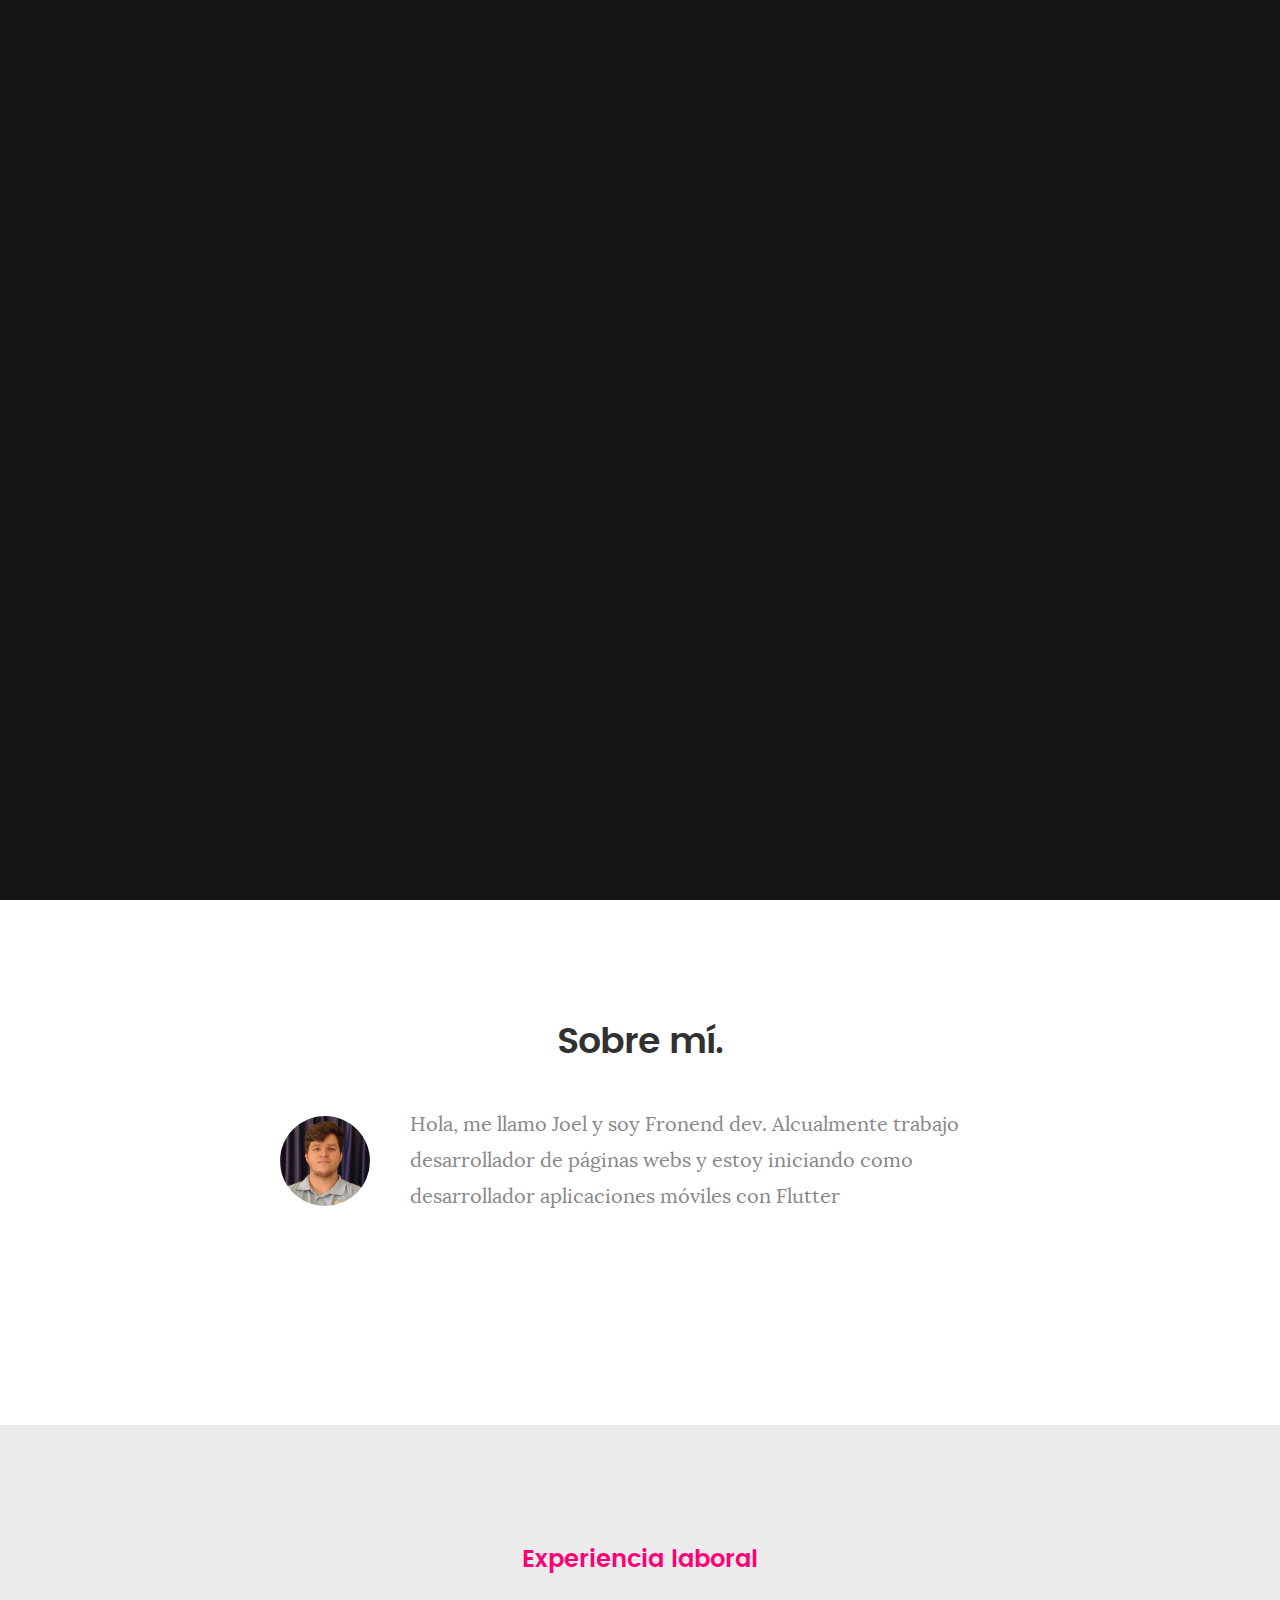
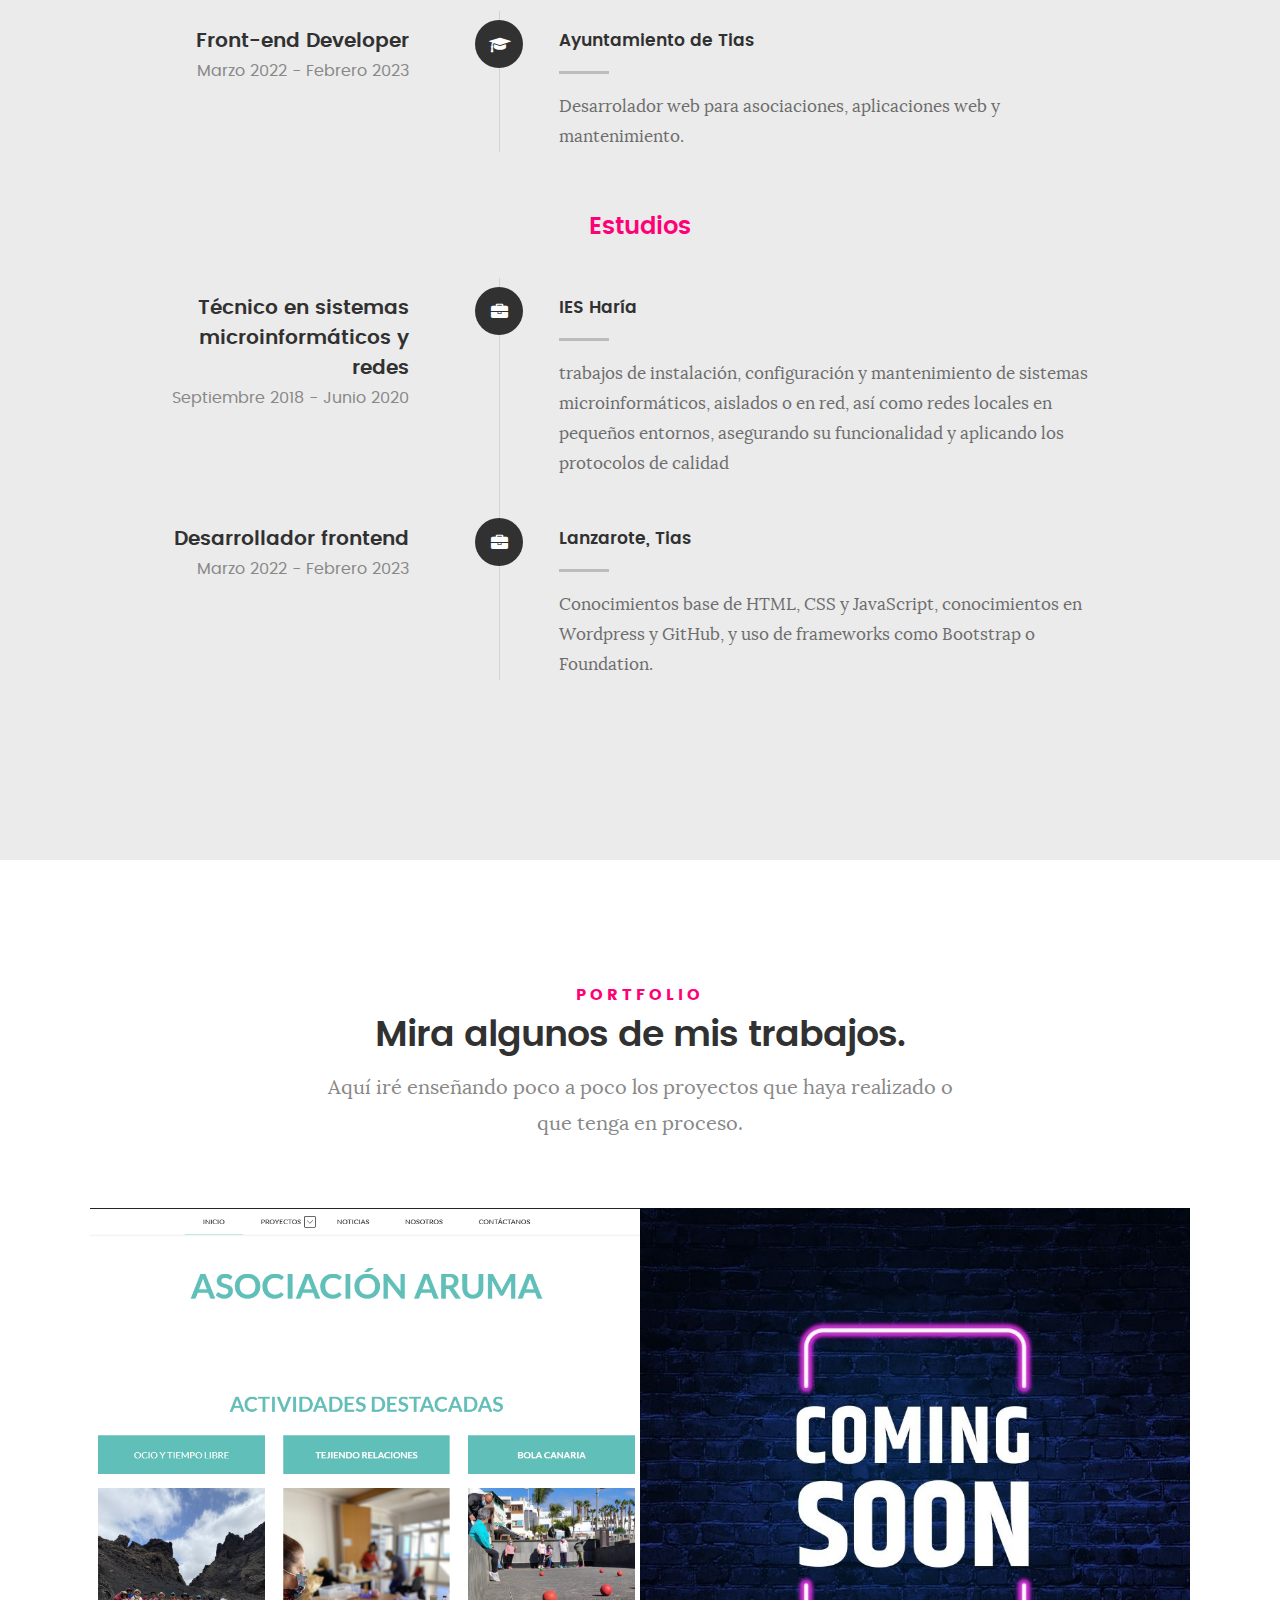
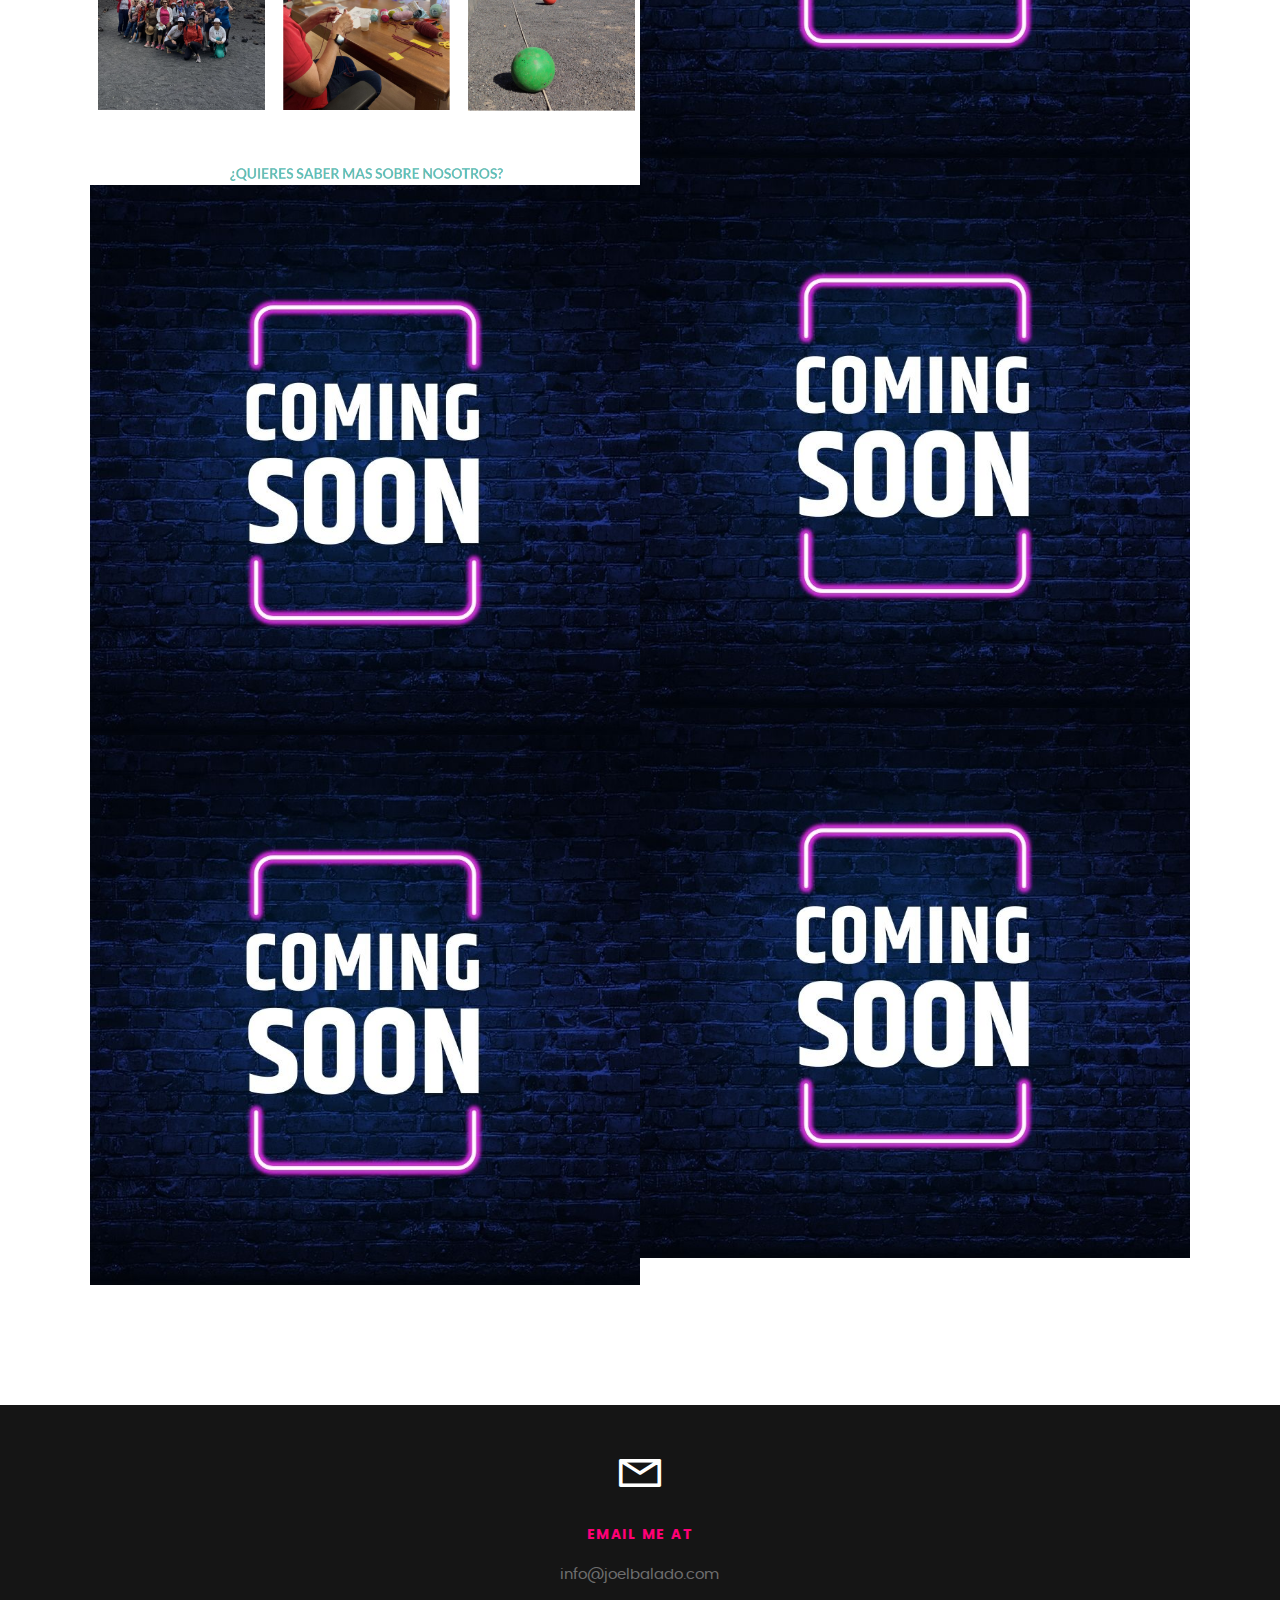
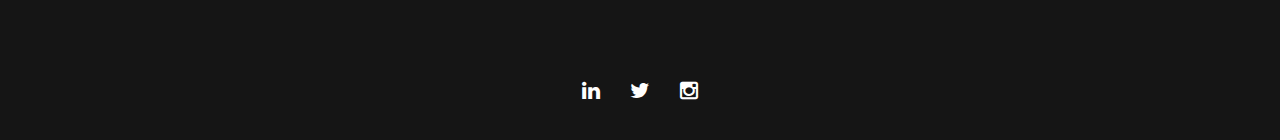
==== commit 1028a5bf: "mas" ====
--- a/index.html
+++ b/index.html
@@ -228,13 +228,13 @@
 
 					<div class="bgrid folio-item">
 						<div class="item-wrap">
-							<img src="images/aruma.png" alt="Liberty">
+							<img src="images/aruma.png" alt="">
 							<a href="#modal-01" class="overlay">
 								<div class="folio-item-table">
 									<div class="folio-item-cell">
 										<h3 class="folio-title">Asociación aruma</h3>
 										<span class="folio-types">
-											Rediseño de la web
+											Web creada con Wordpress
 										</span>
 									</div>
 								</div>
@@ -244,7 +244,7 @@
 
 					<div class="bgrid folio-item">
 						<div class="item-wrap">
-							<img src="images/portfolio/shutterbug.jpg" alt="Shutterbug">
+							<img src="images/Proximamente.jpg" alt="Shutterbug">
 							<a href="#modal-02" class="overlay">
 								<div class="folio-item-table">
 									<div class="folio-item-cell">
@@ -260,7 +260,7 @@
 
 					<div class="bgrid folio-item">
 						<div class="item-wrap">
-							<img src="images/portfolio/clouds.jpg" alt="Clouds">
+							<img src="images/Proximamente.jpg" alt="Clouds">
 							<a href="#modal-03" class="overlay">
 								<div class="folio-item-table">
 									<div class="folio-item-cell">
@@ -276,7 +276,7 @@
 
 					<div class="bgrid folio-item">
 						<div class="item-wrap">
-							<img src="images/portfolio/beetle.jpg" alt="Beetle">
+							<img src="images/Proximamente.jpg" alt="Beetle">
 							<a href="#modal-04" class="overlay">
 								<div class="folio-item-table">
 									<div class="folio-item-cell">
@@ -292,7 +292,7 @@
 
 					<div class="bgrid folio-item">
 						<div class="item-wrap">
-							<img src="images/portfolio/lighthouse.jpg" alt="Lighthouse">
+							<img src="images/Proximamente.jpg" alt="Lighthouse">
 							<a href="#modal-05" class="overlay">
 								<div class="folio-item-table">
 									<div class="folio-item-cell">
@@ -308,7 +308,7 @@
 
 					<div class="bgrid folio-item">
 						<div class="item-wrap">
-							<img src="images/portfolio/salad.jpg" alt="Salad">
+							<img src="images/Proximamente.jpg" alt="Salad">
 							<a href="#modal-06" class="overlay">
 								<div class="folio-item-table">
 									<div class="folio-item-cell">
@@ -327,7 +327,7 @@
 					<div id="modal-01" class="popup-modal slider mfp-hide">
 
 						<div class="media">
-							<img src="images/Proximamente.jpg" alt="" />
+							<img src="images/aruma.png" alt="" />
 						</div>
 
 						<div class="description-box">
@@ -340,7 +340,7 @@
 						</div>
 
 						<div class="link-box">
-							<a href="http://www.behance.net">Saber más</a>
+							<a href="https://asociacionaruma.org">Saber más</a>
 							<a href="#" class="popup-modal-dismiss">Cerrar</a>
 						</div>
 
@@ -361,8 +361,8 @@
 						</div>
 
 						<div class="link-box">
-							<a href="http://www.behance.net">Details</a>
-							<a href="#" class="popup-modal-dismiss">Close</a>
+							<a href="https://asociacionaruma.org">Saber más</a>
+							<a href="#" class="popup-modal-dismiss">Cerrar</a>
 						</div>
 
 					</div> <!-- /modal-02 -->
@@ -382,8 +382,8 @@
 						</div>
 
 						<div class="link-box">
-							<a href="http://www.behance.net">Details</a>
-							<a href="#" class="popup-modal-dismiss">Close</a>
+							<a href="https://asociacionaruma.org">Saber más</a>
+							<a href="#" class="popup-modal-dismiss">Cerrar</a>
 						</div>
 
 					</div> <!-- /modal-03 -->
@@ -403,8 +403,8 @@
 						</div>
 
 						<div class="link-box">
-							<a href="http://www.behance.net">Details</a>
-							<a href="#" class="popup-modal-dismiss">Close</a>
+							<a href="https://asociacionaruma.org">Saber más</a>
+							<a href="#" class="popup-modal-dismiss">Cerrar</a>
 						</div>
 
 					</div> <!-- /modal-04 -->
@@ -424,8 +424,8 @@
 						</div>
 
 						<div class="link-box">
-							<a href="http://www.behance.net">Details</a>
-							<a href="#" class="popup-modal-dismiss">Close</a>
+							<a href="https://asociacionaruma.org">Saber más</a>
+							<a href="#" class="popup-modal-dismiss">Cerrar</a>
 						</div>
 
 					</div> <!-- /modal-05 -->
@@ -433,7 +433,7 @@
 					<div id="modal-06" class="popup-modal slider mfp-hide">
 
 						<div class="media">
-							<img src="images/Proximamente.jpg alt=" />
+							<img src="images/Proximamente.jpg" alt="proximamente"/>
 						</div>
 
 						<div class="description-box">
@@ -445,8 +445,8 @@
 						</div>
 
 						<div class="link-box">
-							<a href="http://www.behance.net">Details</a>
-							<a href="#" class="popup-modal-dismiss">Close</a>
+							<a href="https://asociacionaruma.org">Saber más</a>
+							<a href="#" class="popup-modal-dismiss">Cerrar</a>
 						</div>
 
 					</div> <!-- /modal-06 -->
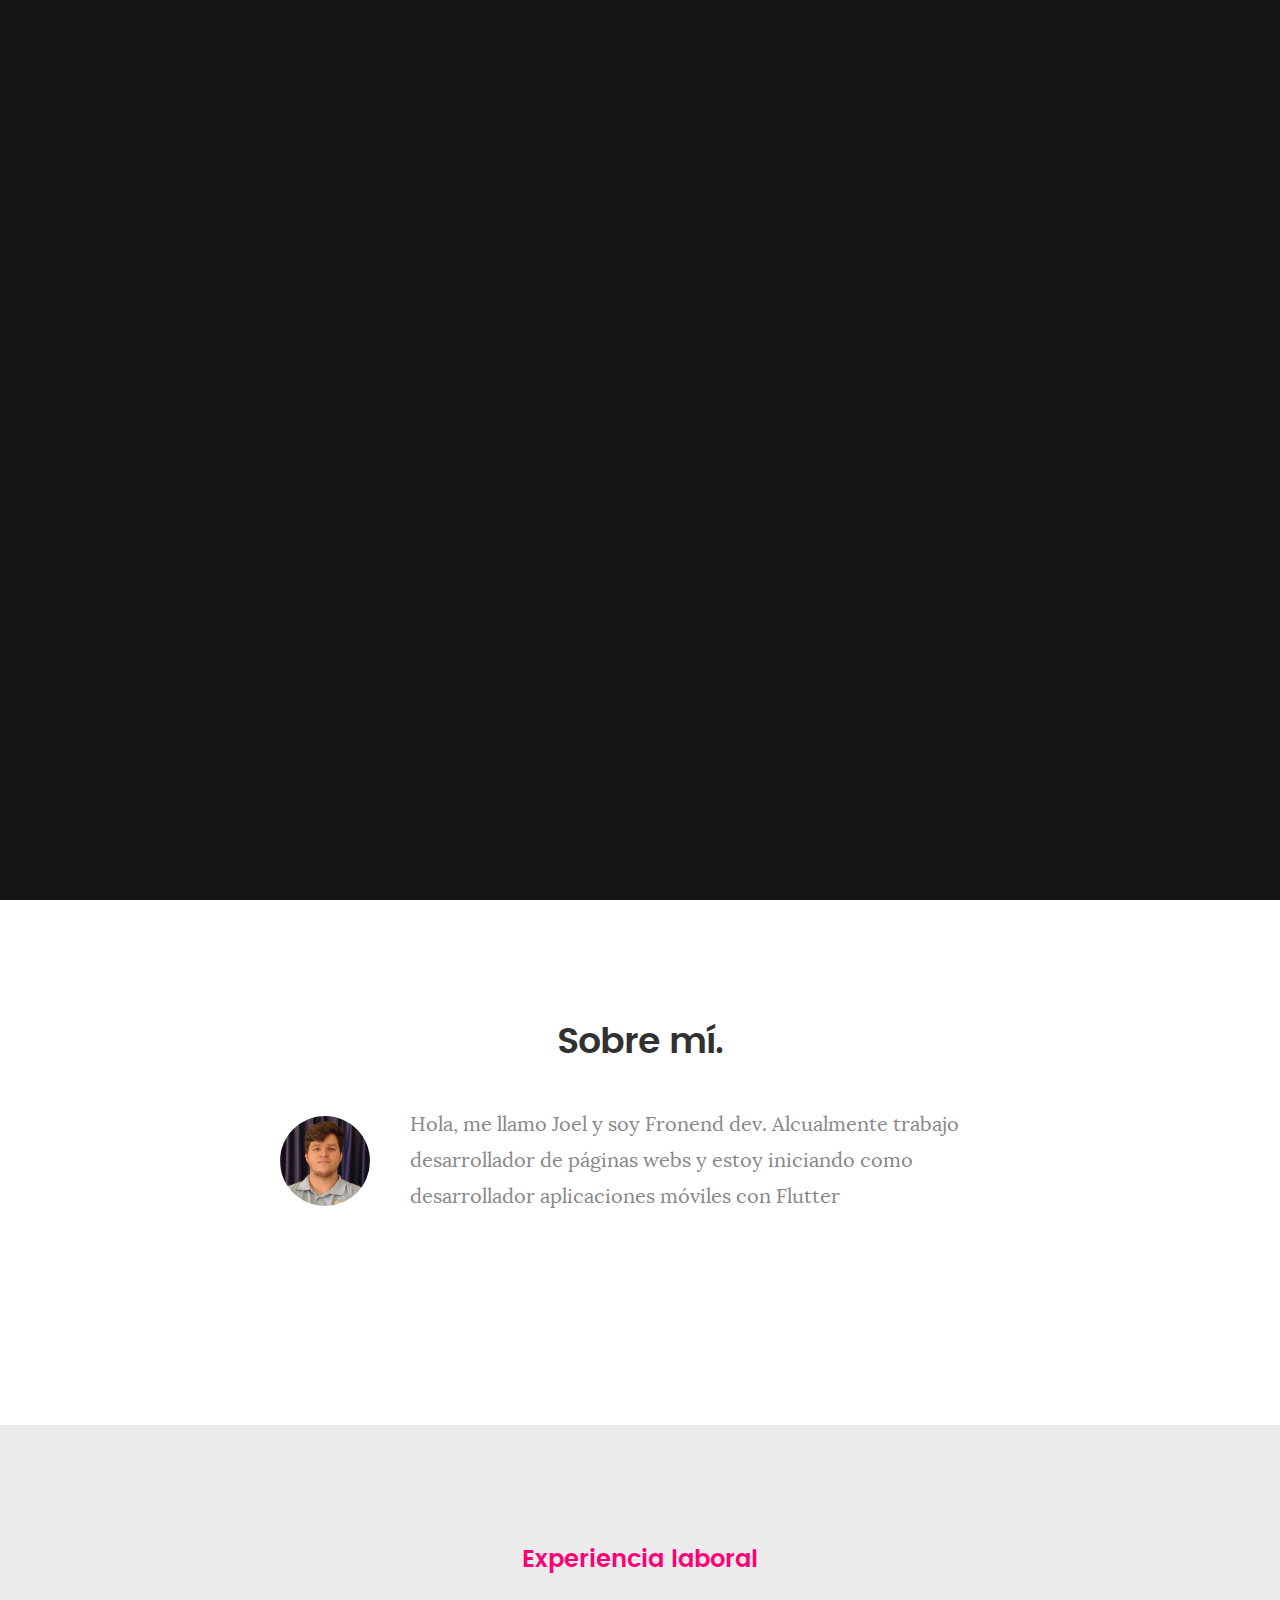
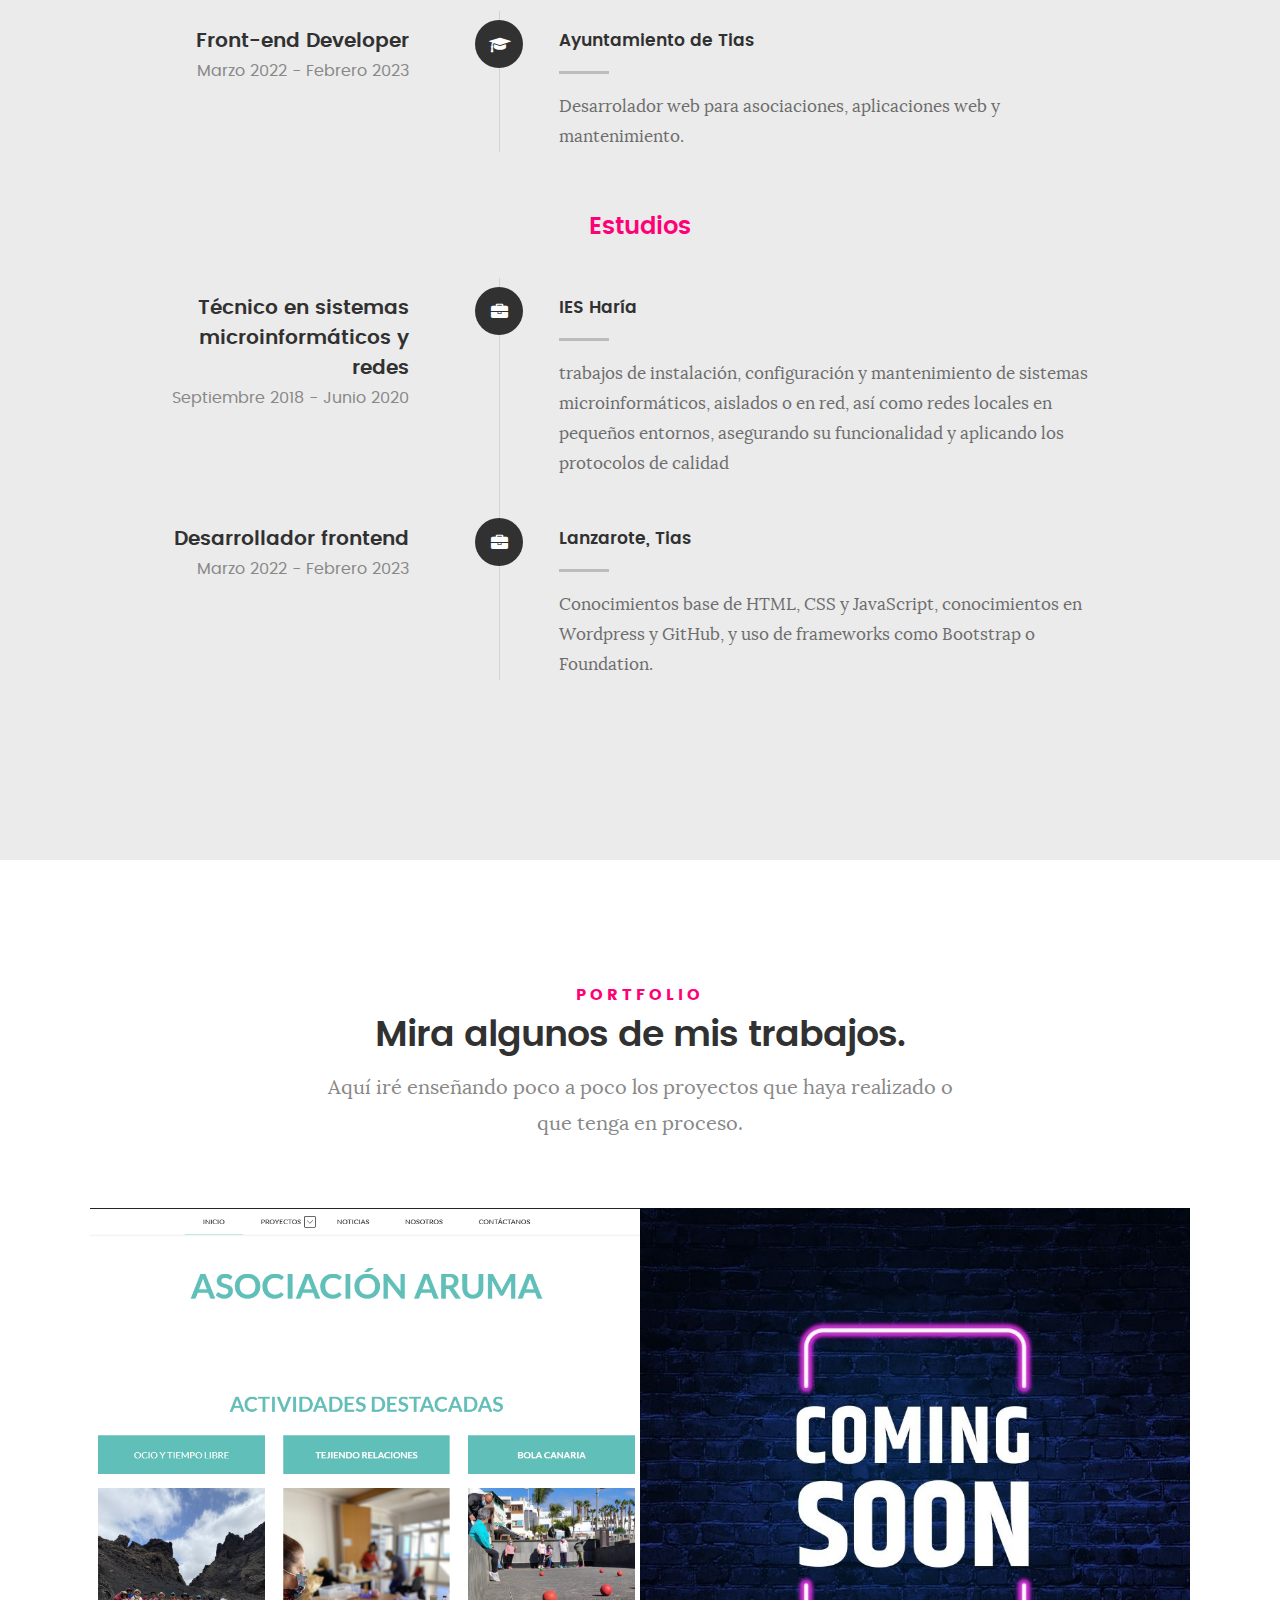
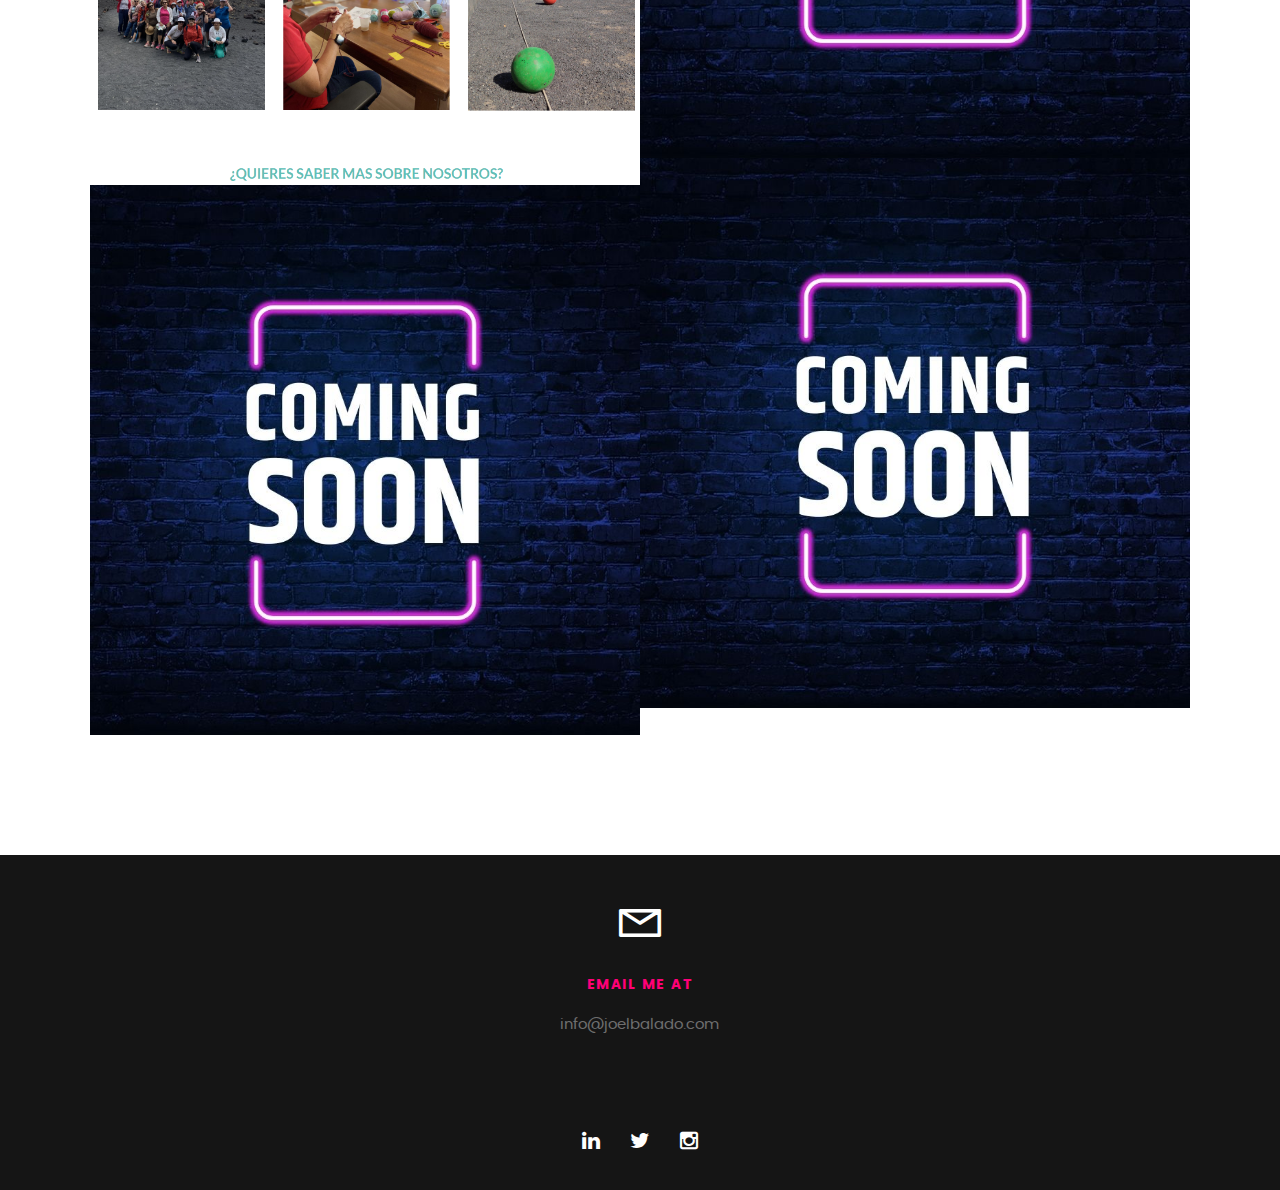
==== commit 49fcf306: "Update index.html" ====
--- a/index.html
+++ b/index.html
@@ -290,38 +290,6 @@
 						</div>
 					</div> <!-- /folio-item -->
 
-					<div class="bgrid folio-item">
-						<div class="item-wrap">
-							<img src="images/Proximamente.jpg" alt="Lighthouse">
-							<a href="#modal-05" class="overlay">
-								<div class="folio-item-table">
-									<div class="folio-item-cell">
-										<h3 class="folio-title">Lighthouse</h3>
-										<span class="folio-types">
-											Web Development
-										</span>
-									</div>
-								</div>
-							</a>
-						</div>
-					</div> <!-- /folio-item -->
-
-					<div class="bgrid folio-item">
-						<div class="item-wrap">
-							<img src="images/Proximamente.jpg" alt="Salad">
-							<a href="#modal-06" class="overlay">
-								<div class="folio-item-table">
-									<div class="folio-item-cell">
-										<h3 class="folio-title">Salad</h3>
-										<span class="folio-types">
-											Branding
-										</span>
-									</div>
-								</div>
-							</a>
-						</div>
-					</div> <!-- /folio-item -->
-
 					<!-- modal popups - begin
 	            ============================================================= -->
 					<div id="modal-01" class="popup-modal slider mfp-hide">
@@ -409,48 +377,6 @@
 
 					</div> <!-- /modal-04 -->
 
-					<div id="modal-05" class="popup-modal slider mfp-hide">
-
-						<div class="media">
-							<img src="images/Proximamente.jpg" alt="" />
-						</div>
-
-						<div class="description-box">
-							<h4>Lighthouse</h4>
-							<p>Proin gravida nibh vel velit auctor aliquet. Aenean sollicitudin, lorem quis bibendum
-								auctor, nisi elit consequat ipsum, nec sagittis sem nibh id elit.</p>
-
-							<div class="categories">Web Development</div>
-						</div>
-
-						<div class="link-box">
-							<a href="https://asociacionaruma.org">Saber más</a>
-							<a href="#" class="popup-modal-dismiss">Cerrar</a>
-						</div>
-
-					</div> <!-- /modal-05 -->
-
-					<div id="modal-06" class="popup-modal slider mfp-hide">
-
-						<div class="media">
-							<img src="images/Proximamente.jpg" alt="proximamente"/>
-						</div>
-
-						<div class="description-box">
-							<h4>Salad</h4>
-							<p>Proin gravida nibh vel velit auctor aliquet. Aenean sollicitudin, lorem quis bibendum
-								auctor, nisi elit consequat ipsum, nec sagittis sem nibh id elit.</p>
-
-							<div class="categories">Branding</div>
-						</div>
-
-						<div class="link-box">
-							<a href="https://asociacionaruma.org">Saber más</a>
-							<a href="#" class="popup-modal-dismiss">Cerrar</a>
-						</div>
-
-					</div> <!-- /modal-06 -->
-
 
 					<!-- modal popups - end
 	            ============================================================= -->
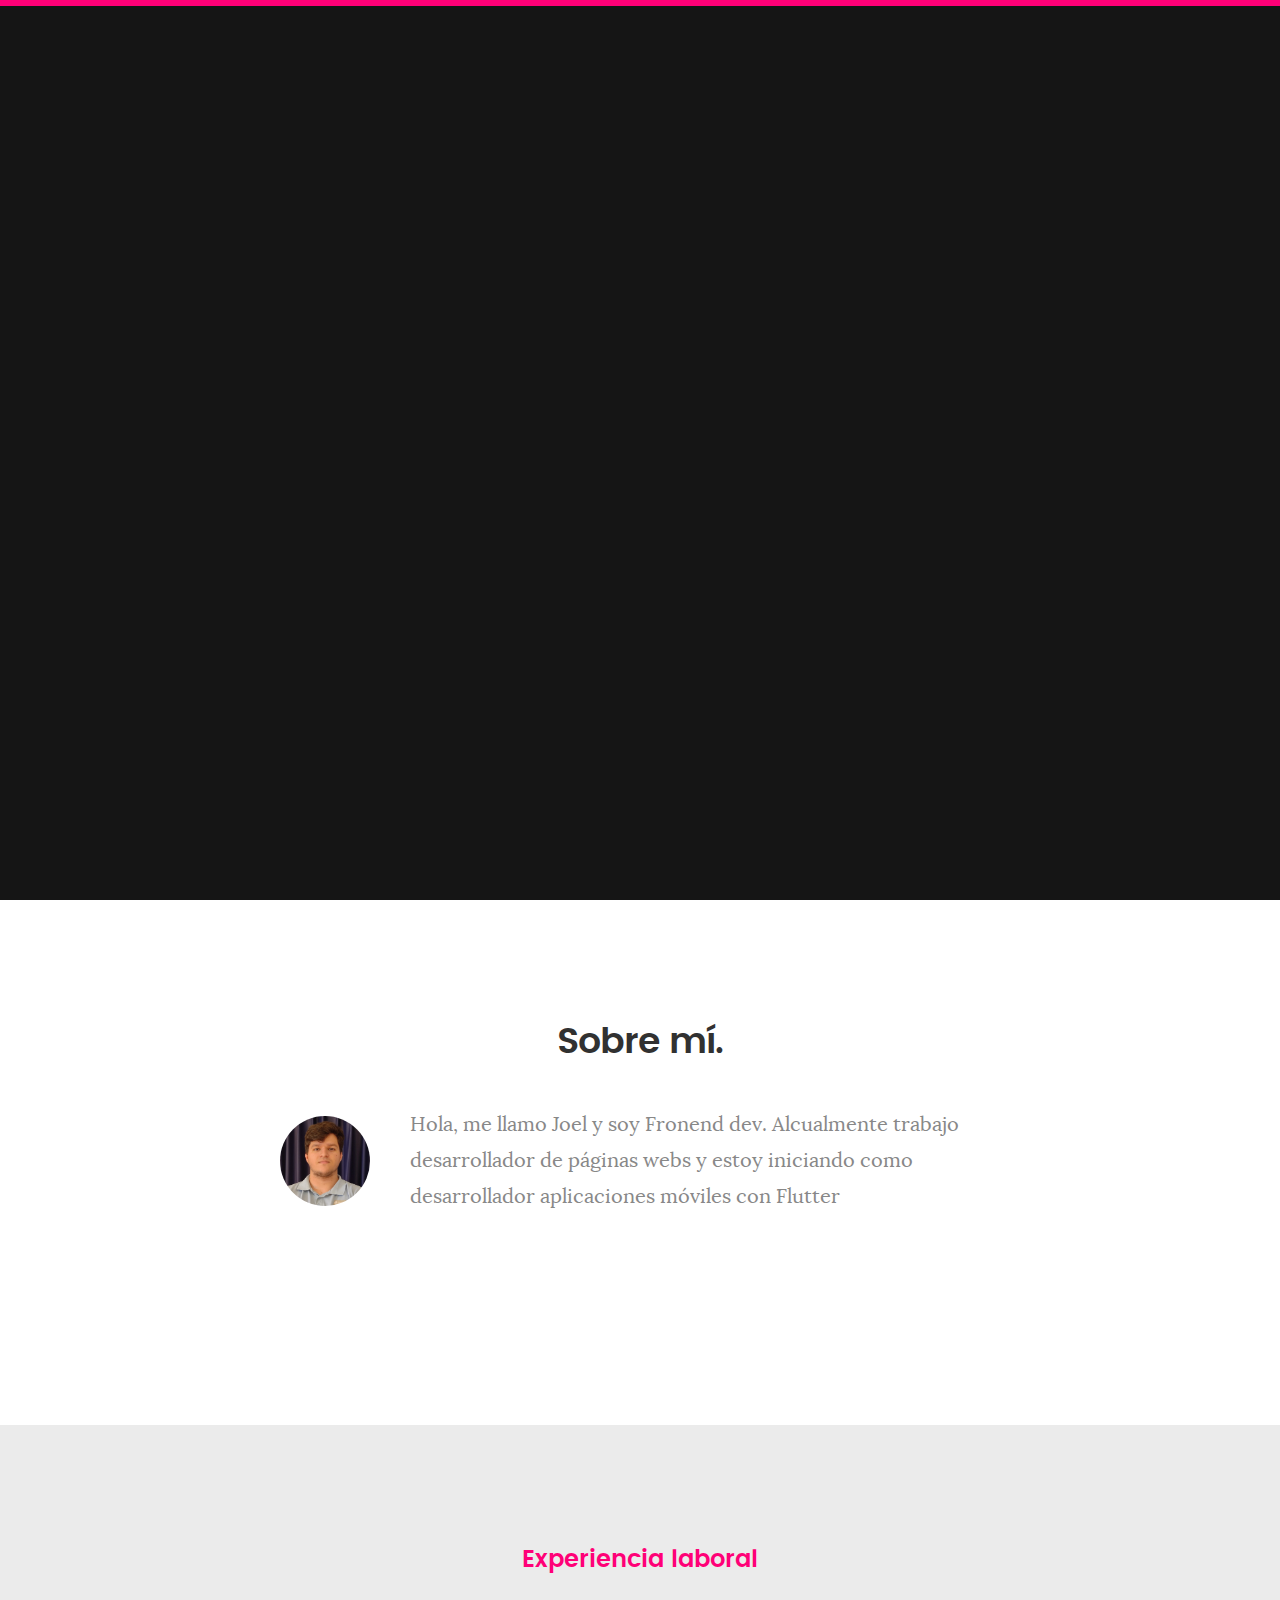
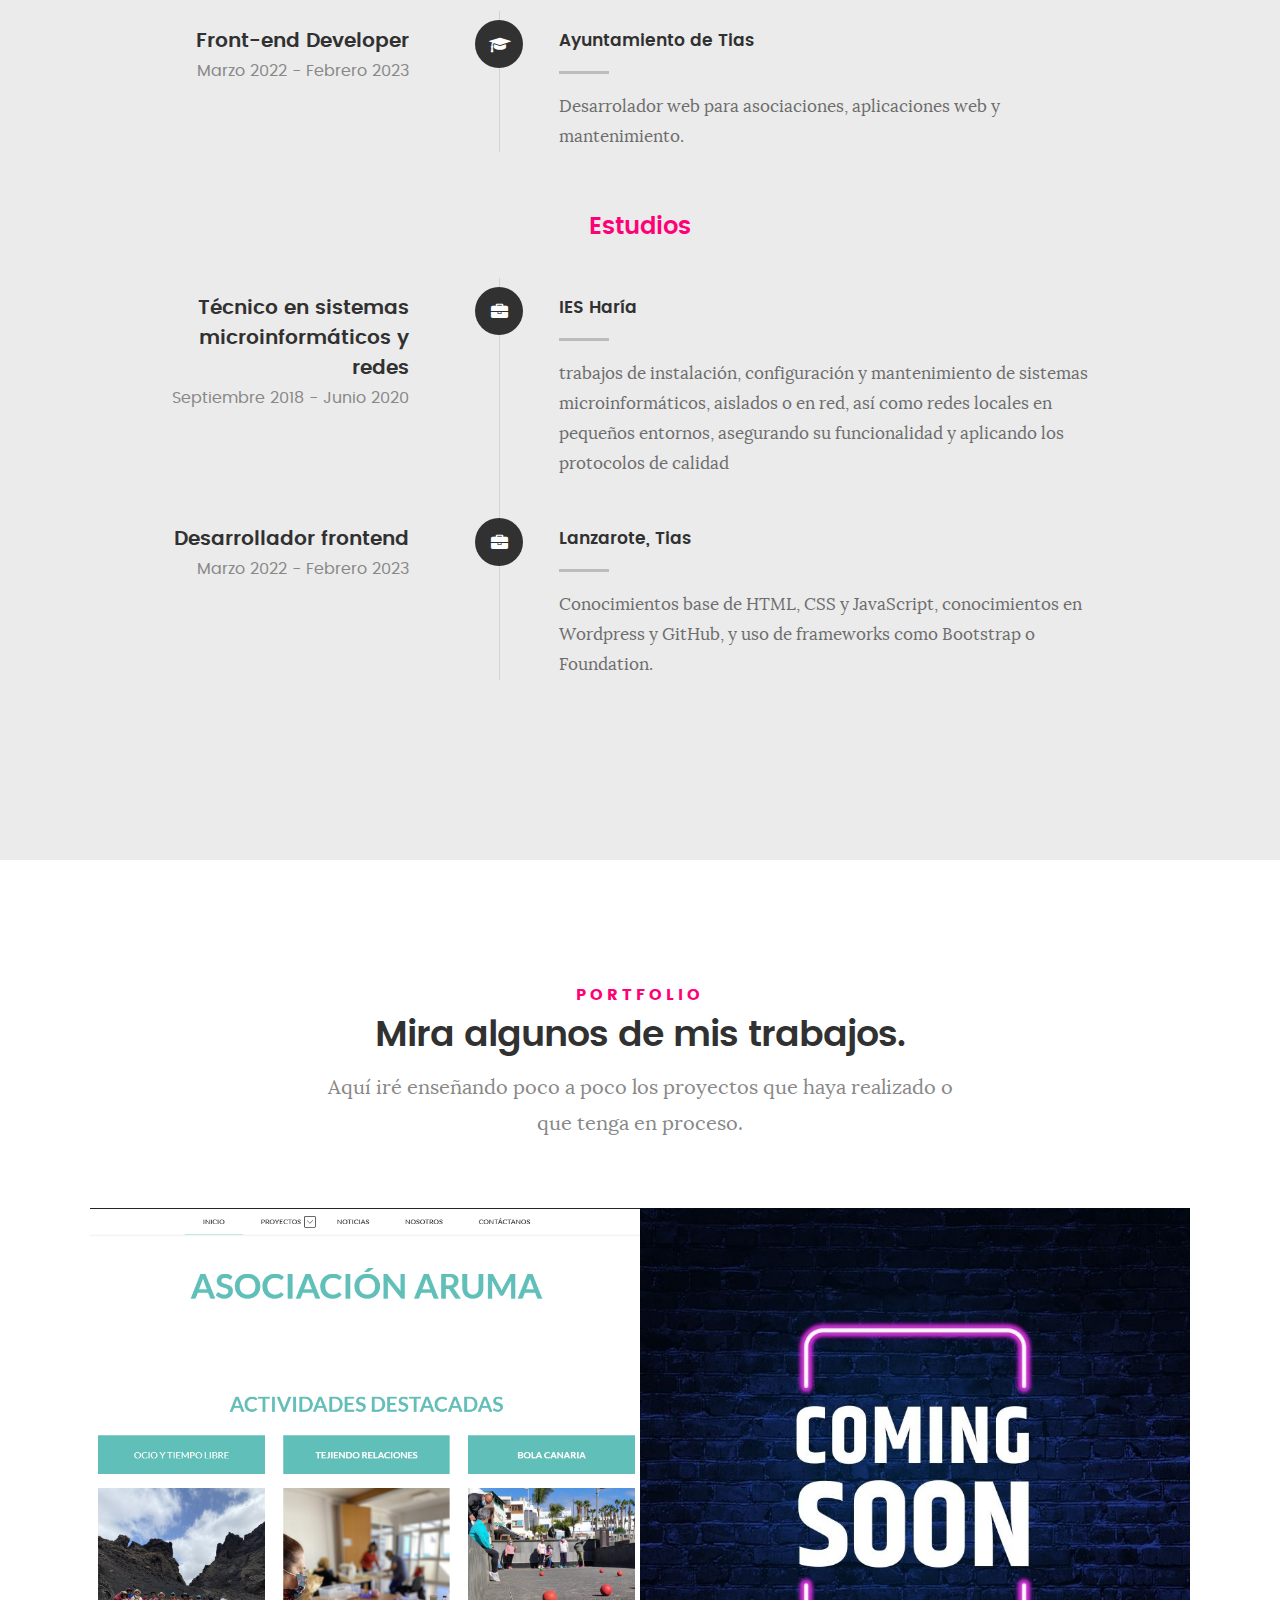
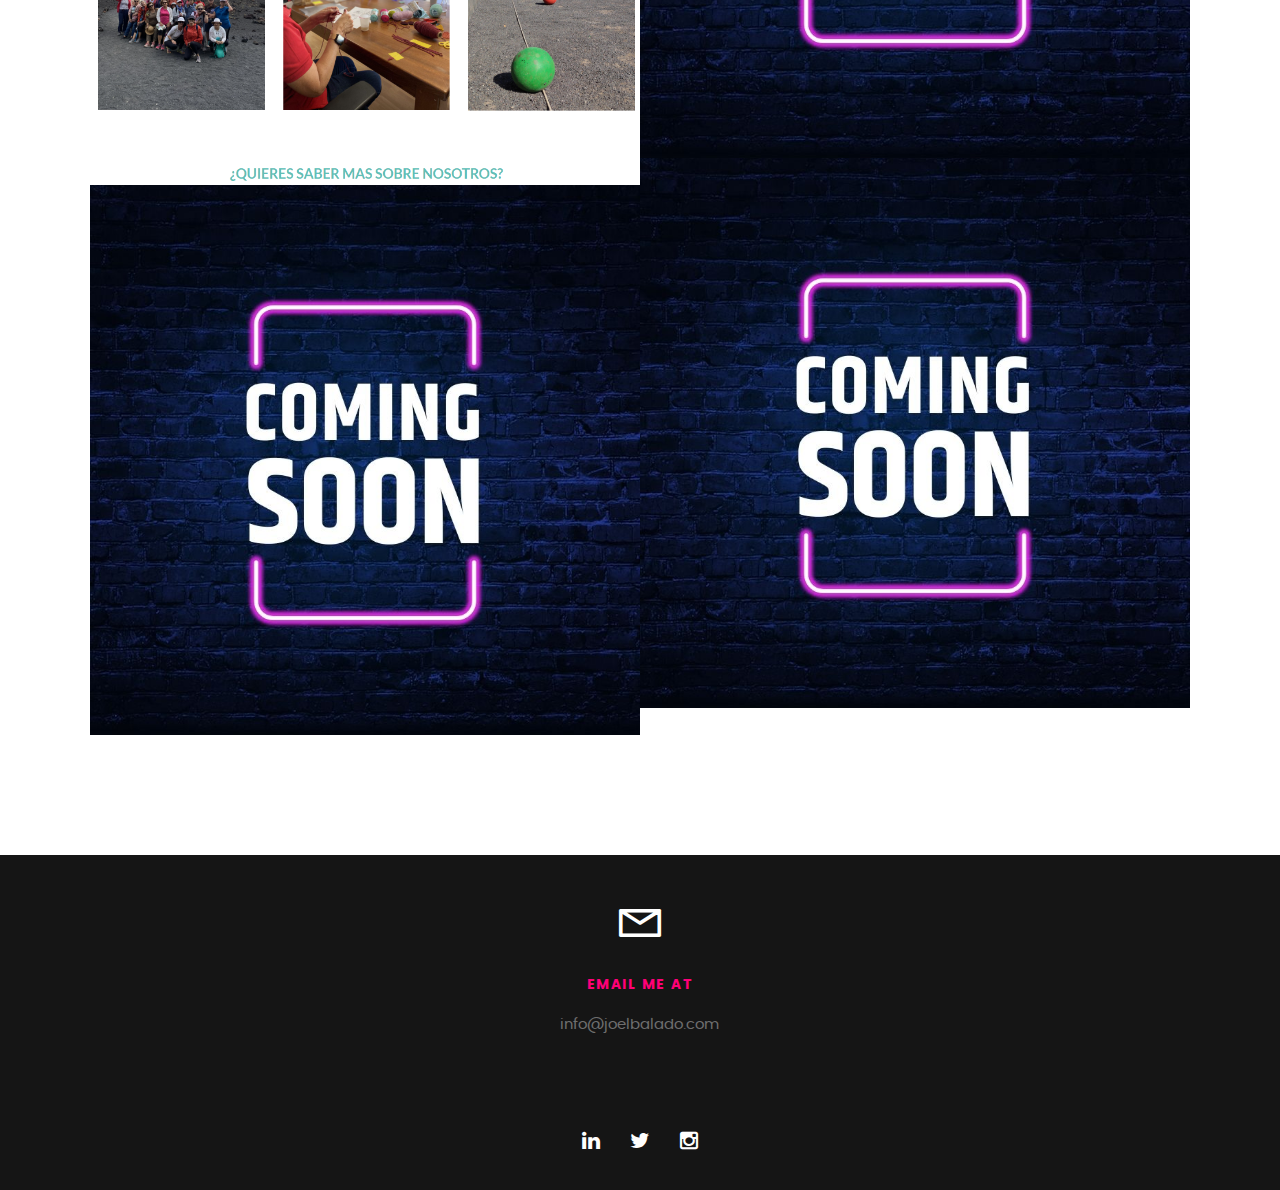
==== commit 71b83a68: "Update index.html" ====
--- a/index.html
+++ b/index.html
@@ -248,7 +248,7 @@
 							<a href="#modal-02" class="overlay">
 								<div class="folio-item-table">
 									<div class="folio-item-cell">
-										<h3 class="folio-title">Shutterbug</h3>
+										<h3 class="folio-title">Proximamente</h3>
 										<span class="folio-types">
 											Web Design
 										</span>
@@ -264,7 +264,7 @@
 							<a href="#modal-03" class="overlay">
 								<div class="folio-item-table">
 									<div class="folio-item-cell">
-										<h3 class="folio-title">Clouds</h3>
+										<h3 class="folio-title">Proximamente</h3>
 										<span class="folio-types">
 											Web Design
 										</span>
@@ -280,9 +280,9 @@
 							<a href="#modal-04" class="overlay">
 								<div class="folio-item-table">
 									<div class="folio-item-cell">
-										<h3 class="folio-title">Beetle</h3>
+										<h3 class="folio-title">Proximamente</h3>
 										<span class="folio-types">
-											Branding
+											Web desing
 										</span>
 									</div>
 								</div>
@@ -321,7 +321,7 @@
 						</div>
 
 						<div class="description-box">
-							<h4>Shutterbug</h4>
+							<h4>Proximamente</h4>
 							<p>Proin gravida nibh vel velit auctor aliquet. Aenean sollicitudin, lorem quis bibendum
 								auctor, nisi elit consequat ipsum, nec sagittis sem nibh id elit.</p>
 
@@ -342,7 +342,7 @@
 						</div>
 
 						<div class="description-box">
-							<h4>Clouds</h4>
+							<h4>Proximamente</h4>
 							<p>Proin gravida nibh vel velit auctor aliquet. Aenean sollicitudin, lorem quis bibendum
 								auctor, nisi elit consequat ipsum, nec sagittis sem nibh id elit.</p>
 
@@ -363,7 +363,7 @@
 						</div>
 
 						<div class="description-box">
-							<h4>Beetle</h4>
+							<h4>Proximamente</h4>
 							<p>Proin gravida nibh vel velit auctor aliquet. Aenean sollicitudin, lorem quis bibendum
 								auctor, nisi elit consequat ipsum, nec sagittis sem nibh id elit.</p>
 
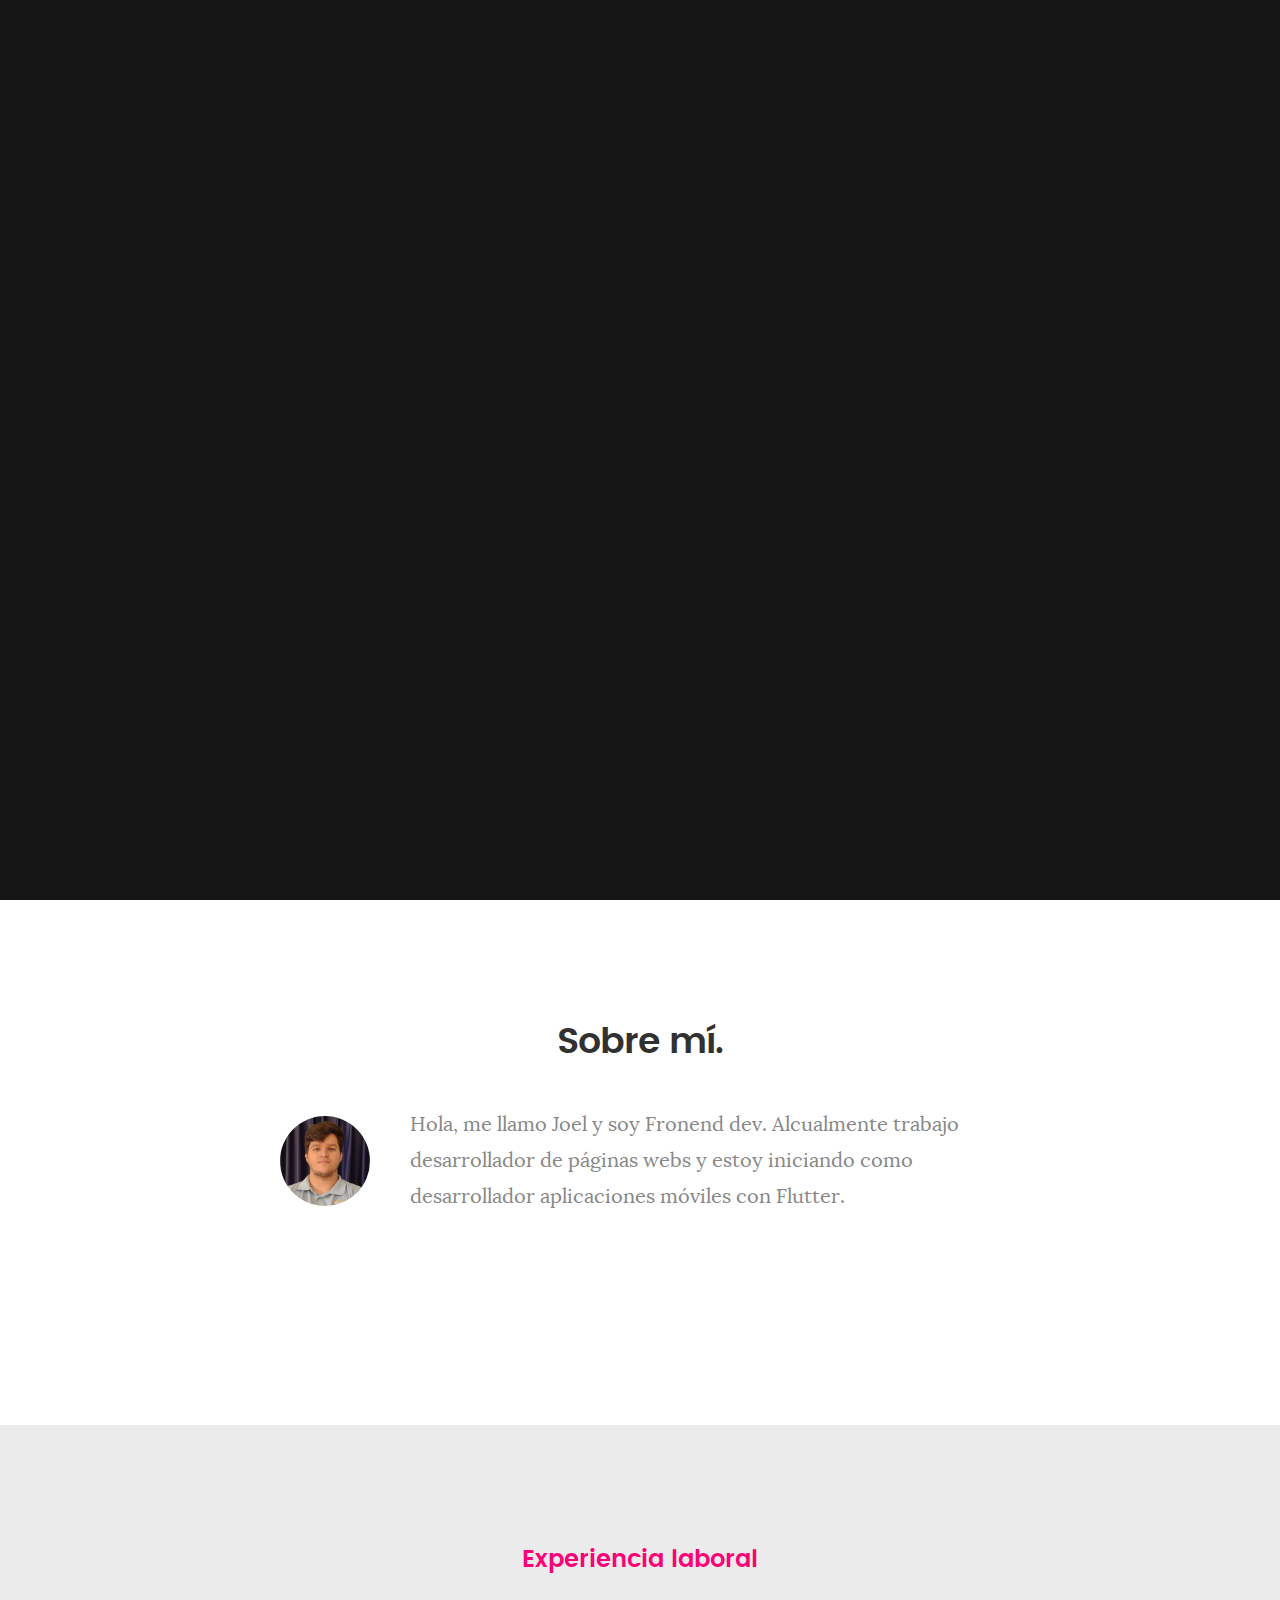
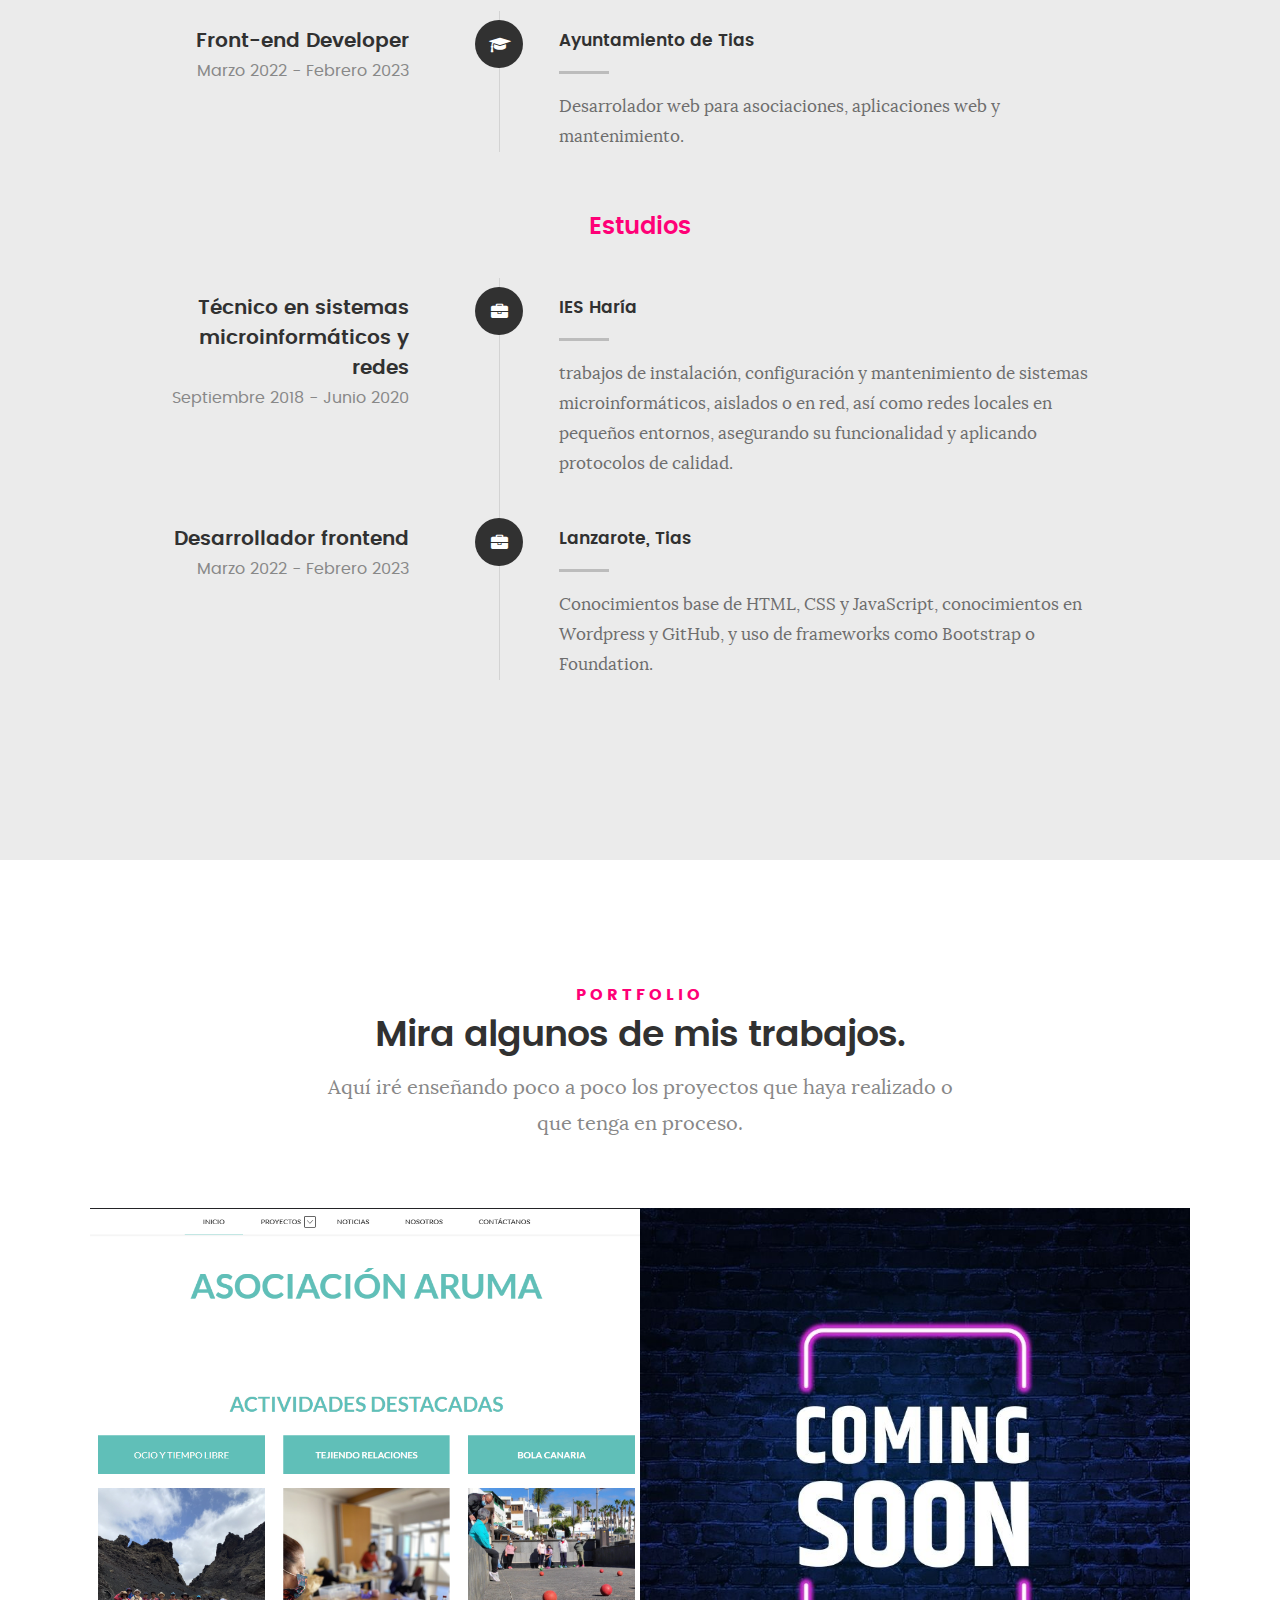
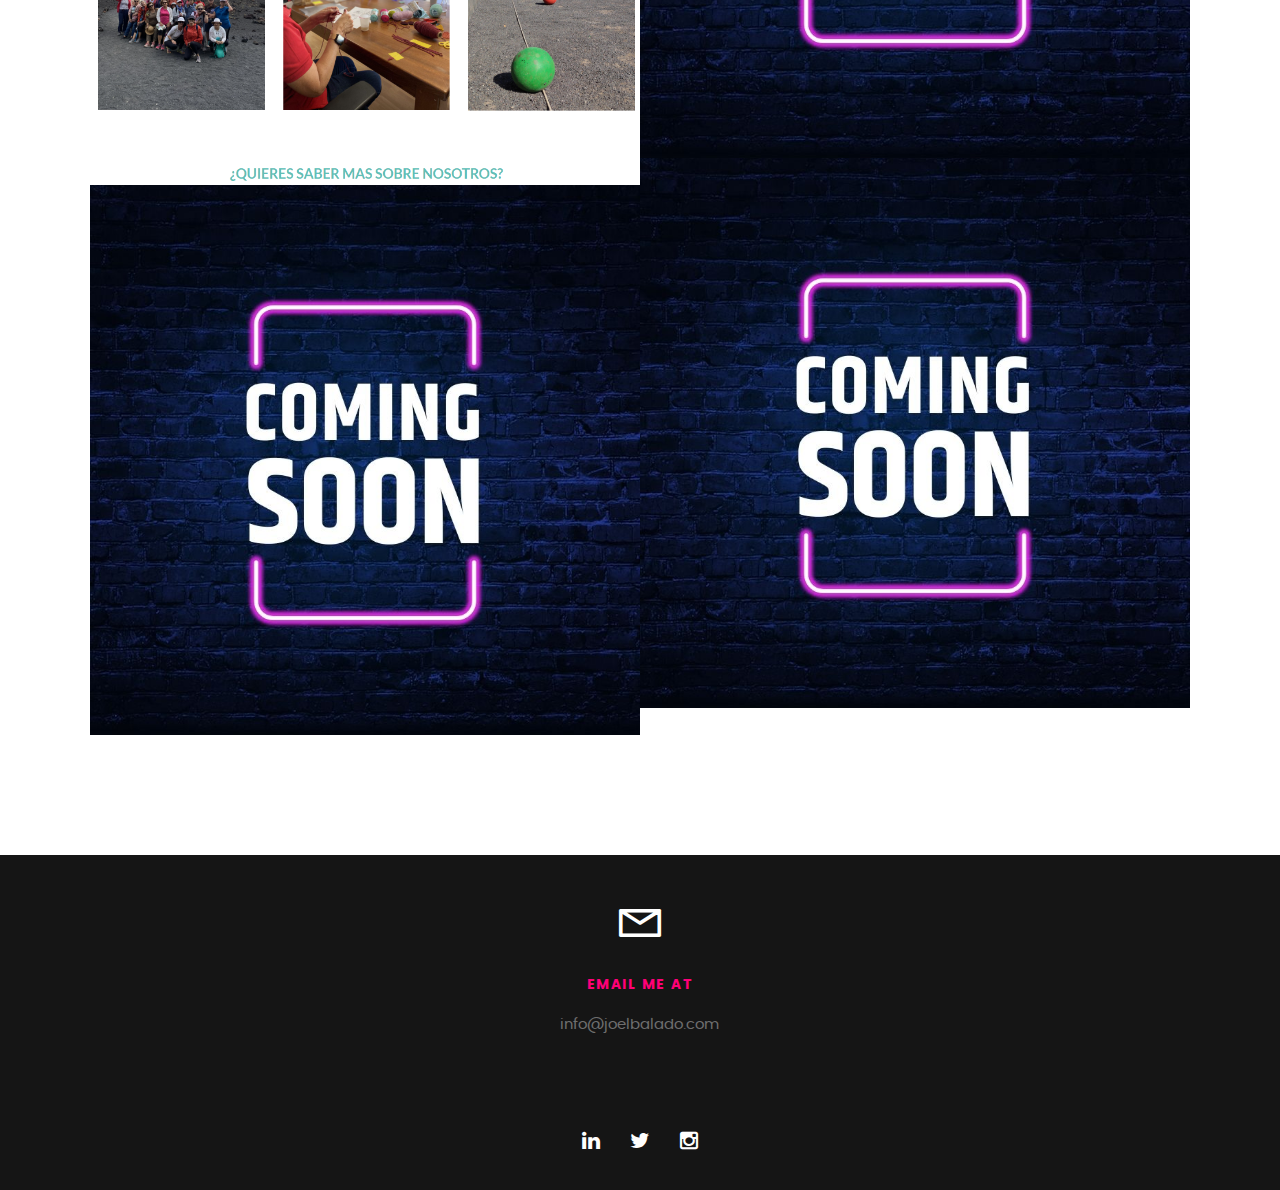
==== commit c2e91faa: "Update index.html" ====
--- a/index.html
+++ b/index.html
@@ -88,7 +88,7 @@
 					<img src="images/yo.jpeg" alt="Profile Picture">
 
 					<p class="lead">Hola, me llamo Joel y soy Fronend dev. Alcualmente trabajo desarrollador de páginas
-						webs y estoy iniciando como desarrollador aplicaciones móviles con Flutter
+						webs y estoy iniciando como desarrollador aplicaciones móviles con Flutter.
 					</p>
 				</div>
 
@@ -170,7 +170,7 @@
 							<h4>IES Haría</h4>
 							<p>trabajos de instalación, configuración y mantenimiento de sistemas microinformáticos,
 								aislados o en red, así como redes locales en pequeños entornos, asegurando su
-								funcionalidad y aplicando los protocolos de calidad</p>
+								funcionalidad y aplicando protocolos de calidad.</p>
 						</div>
 
 					</div> <!-- /timeline-block -->
